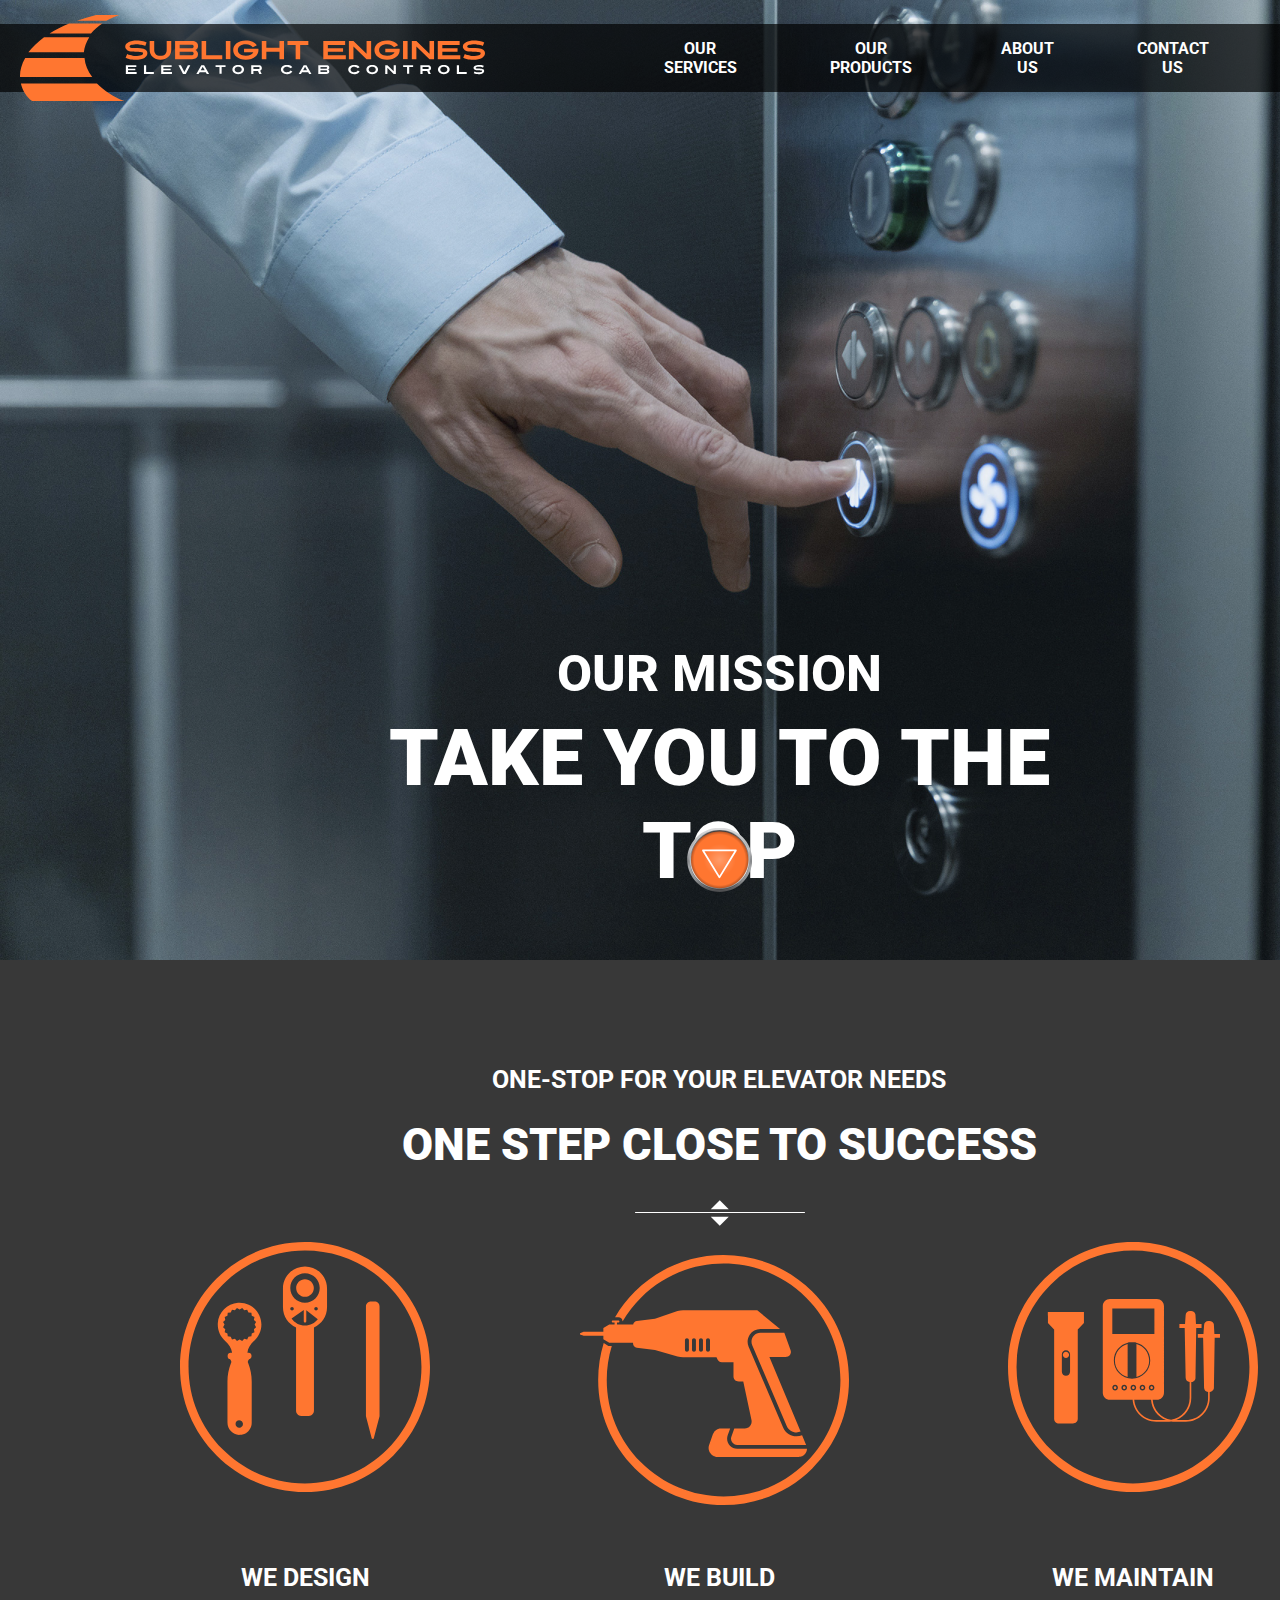
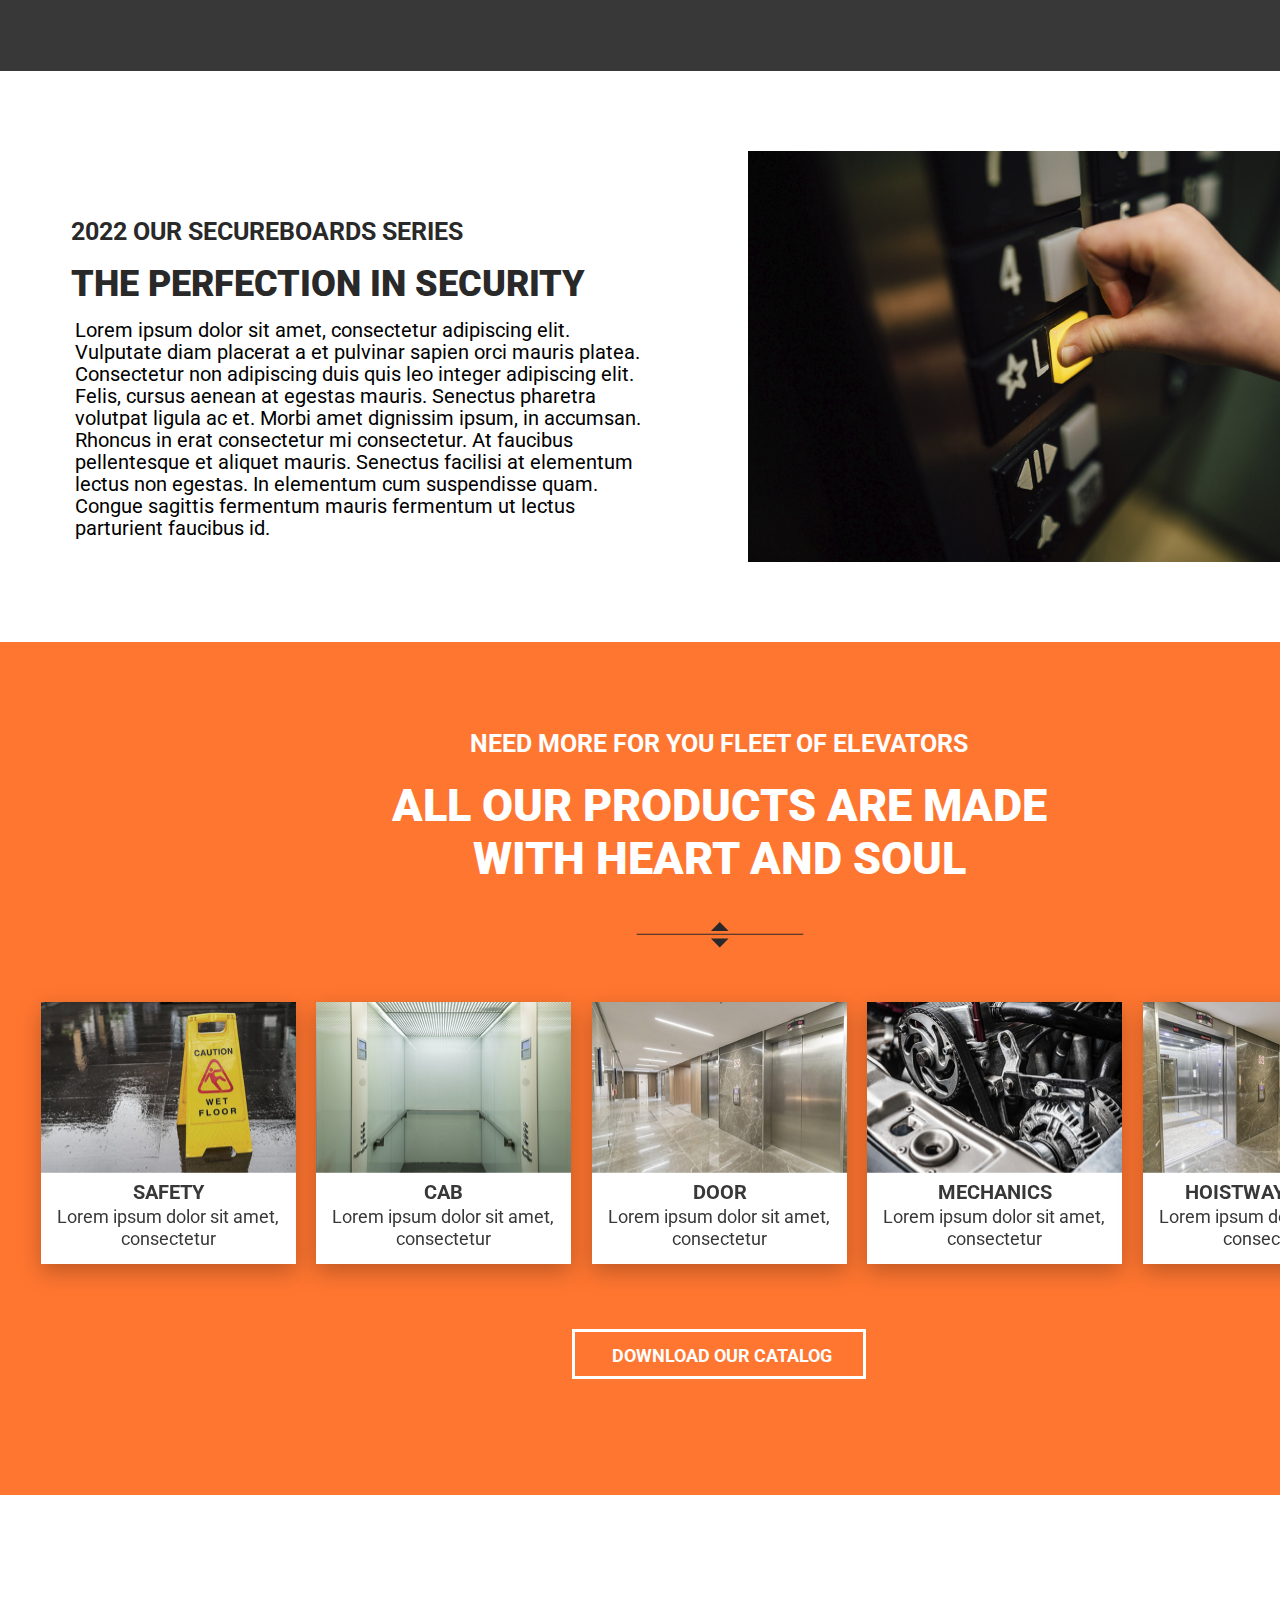
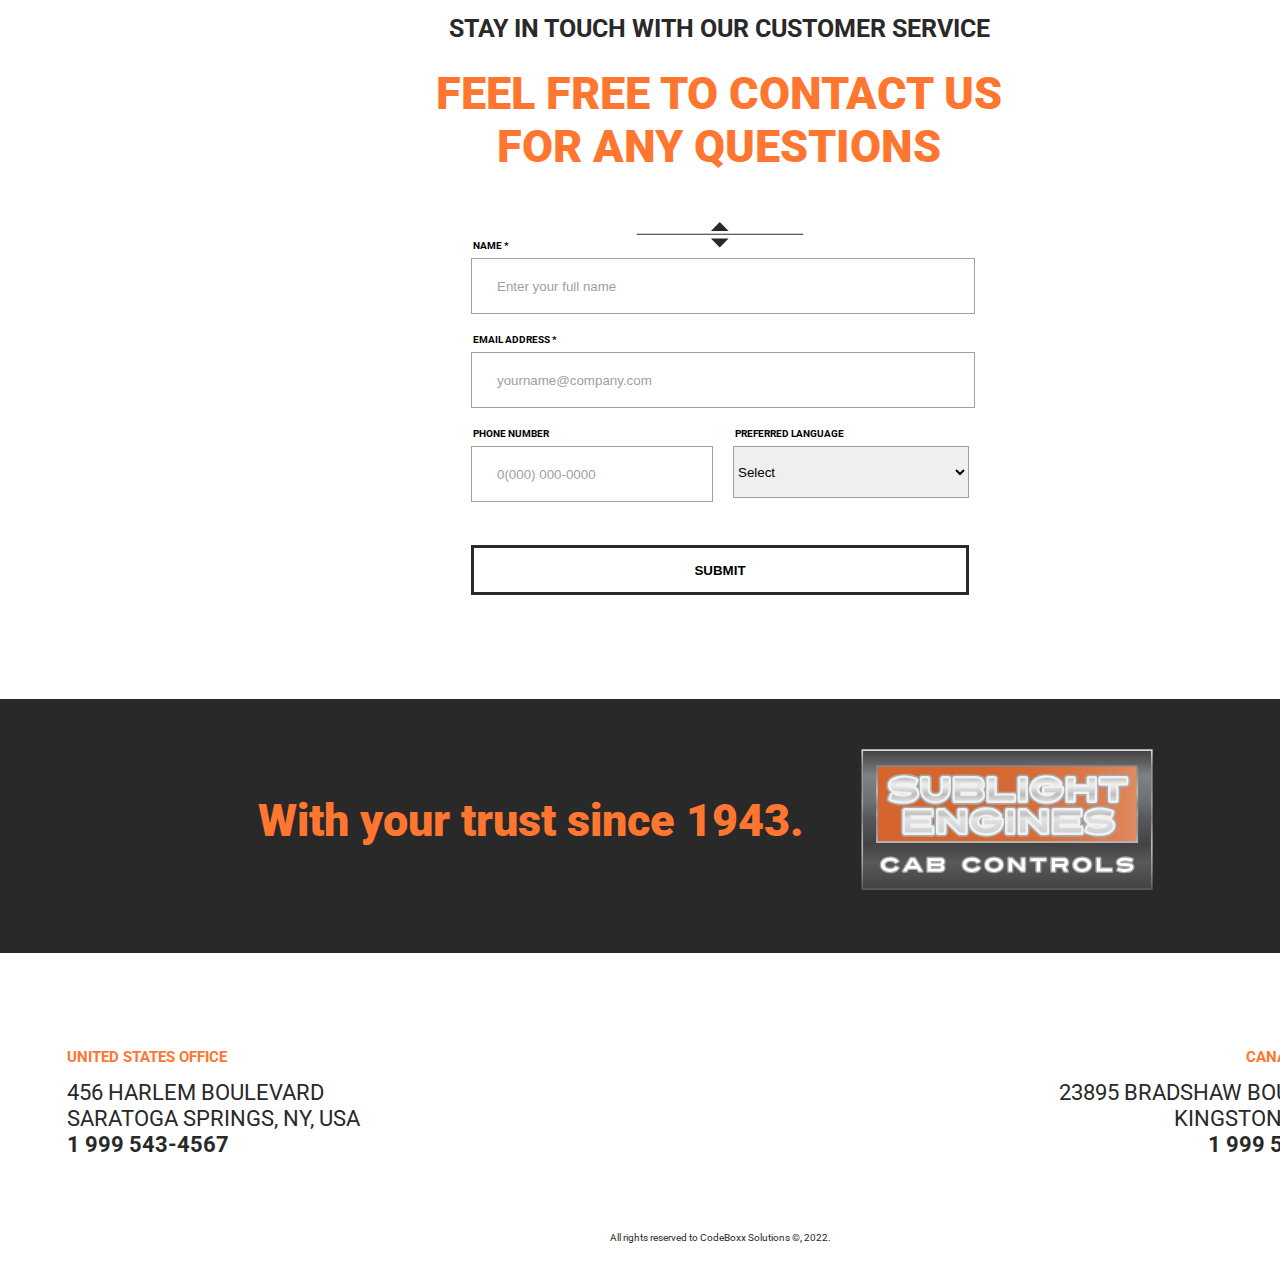
==== index.html @ 283f4cd6 "first final version" ====
<!DOCTYPE html>
<html lang="en">
    <head>
        <!-- SEO -->
        <meta charset="UTF-8">
        <meta http-equiv="X-UA-Compatible" content="IE=edge">
        <meta name="viewport" content="width=device-width, initial-scale=1.0">
        <title>Sublight Engines</title>
        <meta name="description" content="">

        <!--FONTS-->
        <link href="https://fonts.googleapis.com/css2?family=Roboto&display=swap" rel="stylesheet">
        
        <!-- STYLESHEETS -->
        <link rel="stylesheet" href="css/main.css">    
    </head>
    <body>    
        <!-- MAIN CONTENT -->

        <!-- Background img -->
        <div class="topimg">
            <div class="toTheTop">
                <p class="p1">Our Mission</p>
                <p class="p2">Take you to the top</p>
                <img class= "elevator_button" src="img/elevator_button.svg"/>
            </div>
        </div>
        <!-- Background img -->

        <!-- Navbar -->
        <nav class="rectangle">
            <div class="box1">
                <img src="img/logo_sublight.svg"/>
            </div>
            <div class="box2">
                <ul class="navbar">
                    <li>Our Services</li>
                    <li>Our Products</li>
                    <li>About Us</li>
                    <li>Contact Us</li>
                </ul>
            </div>
        </nav>
        <!-- Navbar -->

        <!-- Grey block -->
        <div class="rectangle2">
            <p class="p3">One-stop for your elevator needs</p>
            <p class="p4">One step close to success</p>
            <img class= "separator" src="img/separator.svg"/>
            <div class="contenair">
                <img class= "design" src="img/design.svg"/>
                <img class= "build" src="img/build.svg"/>
                <img class= "maintenance" src="img/maintenance.svg"/>
                <p class="p5">We design</p>
                <p class="p6">We build</p>
                <p class="p7">We maintain</p>
            </div>
        </div>
        <!-- Grey block -->

        <!-- White block -->
        <h1 class="tinyTitle">2022 our secureboards series</h1>
        <h2 class="bigTitle">The perfection in security</h2>
        <p class="p8">Lorem ipsum dolor sit amet, consectetur adipiscing elit. Vulputate diam placerat a et pulvinar sapien orci mauris platea. Consectetur non adipiscing duis quis leo integer adipiscing elit. Felis, cursus aenean at egestas mauris. Senectus pharetra volutpat ligula ac et. Morbi amet dignissim ipsum, in accumsan. Rhoncus in erat consectetur mi consectetur. At faucibus pellentesque et aliquet mauris. Senectus facilisi at elementum lectus non egestas. In elementum cum suspendisse quam. Congue sagittis fermentum mauris fermentum ut lectus parturient faucibus id.</p>
        <div class="img2"></div>
        <!-- White block -->

        <!-- Orange block -->
        <div class="rectangle3">
            <h1 class="p9">Need more for you fleet of elevators</h1>
            <h2 class="p10">All our products are made with heart and soul</h2>
            <img class= "separator2" src="img/separator2.svg"/>
            <div class="products">
                <div class="product-box" style="left: 41px;">
                    <div class="product-img" style="background: url(../img/bkg_2-2.png);"></div>
                    <h3 class="p11">Safety</h3>
                    <p class="p12">Lorem ipsum dolor sit amet, consectetur</p>
                </div>
                <div class="product-box" style="left: 316px;">
                    <div class="product-img"style="background: url(../img/bkg_2-2-2.png);"></div>
                    <h3 class="p11">Cab</h3>
                    <p class="p12">Lorem ipsum dolor sit amet, consectetur</p>
                </div>
                <div class="product-box" style="left: 592px;">
                    <div class="product-img"style="background: url(../img/bkg_2-2-3.png);"></div>
                    <h3 class="p11">Door</h3>
                    <p class="p12">Lorem ipsum dolor sit amet, consectetur</p>
                </div>
                <div class="product-box" style="left: 867px;">
                    <div class="product-img"style="background: url(../img/bkg_2-2-4.png);"></div>
                    <h3 class="p11">Mechanics</h3>
                    <p class="p12">Lorem ipsum dolor sit amet, consectetur</p>
                </div>
                <div class="product-box" style="left: 1143px;">
                    <div class="product-img"style="background: url(../img/bkg_2-2-5.png);"></div>
                    <h3 class="p11">Hoistway/Hatch</h3>
                    <p class="p12">Lorem ipsum dolor sit amet, consectetur</p>
                </div>
            </div>
            <div class="download_button">
                <p class="p13">Download our catalog</p>
            </div>
        </div>
        <!-- Orange block -->

        <!-- Form -->
        <p class="p14">Stay in touch with our customer service</p>
        <p class="p15">Feel free to contact us for any questions</p>
        <img class= "separator2" src="img/separator2.svg" style="position: absolute; width: 170px;height: 25.5px; left: 635px; top: 3422px;"/>
        <form action="#">
            <label id="namelabel">Name *</label>
            <input id="name" for="namelabel" placeholder="Enter your full name" type="text" required>
            <label id="emaillabel">Email address *</label>
            <input id="email" for="emaillabel" placeholder="yourname@company.com" type="text" required>
            <label id="phonelabel">Phone number</label>
            <input id="phone" for="phonelabel" placeholder="0(000) 000-0000" type="text">
            <label id="languagelabel">Preferred language</label>
            <select id="language" for="languagelabel" type="text">
                <option value="0" style="padding-left: 23px; color: #383838;">Select</option>
                <option value="1">English</option>
                <option value="2">French</option>
                <option value="3">Spanish</option>
            </select>

            <input id="button" type="button" value="Submit">
        </form>
        <!-- Form -->

        <!-- Black strip -->
        <div class="rectangle4">
            <p class="p16">With your trust since 1943.</p>
            <img class= "signature" src="img/signature.svg"/>
        </div>
        <!-- Black strip -->

        <!-- FOOTER -->
        <p class="p17">United States office</p>
        <p class="p18">456 harlem boulevard saratoga springs, ny, usa <span>1 999 543-4567</span></p>
        <p class="p19">Canada’s office</p>
        <p class="p20">23895 bradshaw boulevard kingston, ont, ca <br><span>1 999 543-4567</span></p>
        <p class="p21">All rights reserved to CodeBoxx Solutions ©, 2022.</p>
        <!-- FOOTER -->
    </body>
</html>
---- css/main.css ----
body {
width: 100%;
height: 4460px;
top:0;
right:0;
left: 0;
font-family: 'Roboto';
font-style: normal;
overflow-x: hidden;
}

/* BACKGROUND IMG */
.topimg {
position: absolute;
width: 100%;
height: 960px;
left: 0px;
top: 0px;
background: url(../img/bkg_1-1.png);
z-index: 1;
}
.toTheTop {
z-index: 2;
text-align: center;
text-transform: uppercase;
color: #FFFFFF;
}
.p1 {
position: absolute;
width: 325px;
height: 60px;
left: 557px;
top: 593px;
font-weight: 800;
font-size: 51px;
line-height: 60px;
}
.p2 {
position: absolute;
width: 829px;
height: 93px;
left: 305px;
top: 633px;
font-weight: 900;
font-size: 79px;
line-height: 93px;
}
.elevator_button {
position: absolute;
width: 65px;
height: 64px;
left: 687px;
top: 828px;
}
/* BACKGROUND IMG */
/* ======================================================================= */
/* NAVIGATION BAR */
.rectangle {
position: absolute;
width: 100%;
height: 68px;
left: 0px;
top: 24px;
background: rgba(0, 0, 0, 0.69);
z-index: 2;
display: flex;
align-items: center;
justify-content: flex-end;
}
.box1 {
    width: 45%;
    display: flex;
    margin-left: 20px;
}
.box2 {
    width: 55%;
}
.navbar {
font-weight: 700;
font-size: 16px;
line-height: 19px;
text-align: center;
text-transform: uppercase;
color: #FFFFFF;
list-style-type: none;
display:flex;
margin-left: 20px;
}

.navbar li {
    padding-right: 60px;
}
/* NAVIGATION BAR */
/* ======================================================================= */
/* GREY BLOCK */
.rectangle2 {
position: absolute;
width: 1440px;
height: 711px;
left: 0px;
top: 960px;
background: #383838;
}
.p3 {
position: absolute;
width: 458px;
height: 29px;
left: 490px;
top: 80px;
font-weight: 700;
font-size: 25px;
line-height: 29px;
text-align: center;
text-transform: uppercase;
color: #ffffff;
}
.p4 {
position: absolute;
width: 667px;
height: 53px;
left: 386px;
top: 113px;
font-weight: 900;
font-size: 45px;
line-height: 53px;
text-align: center;
text-transform: uppercase;
color: #FFFFFF;
}
.separator {
position: absolute;
left: 635px;
top: 240px;
}
.design {
position: absolute;
width: 250px;
height: 250px;
left: 180px;
top: 282px;
}
.build {
position: absolute;
width: 269px;
height: 250px;
left: 580px;
top: 295px;
}
.maintenance {
position: absolute;
width: 250px;
height: 250px;
left: 1008px;
top: 282px;
}
.p5 {
position: absolute;
width: 130px;
height: 29px;
left: 240px;
top: 578px;
font-weight: 700;
font-size: 25px;
line-height: 29px;
text-align: center;
text-transform: uppercase;
color: #FFFFFF;
}
.p6 {
position: absolute;
width: 112px;
height: 29px;
left: 663px;
top: 578px;
font-weight: 700;
font-size: 25px;
line-height: 29px;
text-align: center;
text-transform: uppercase;
color: #FFFFFF;    
}
.p7 {
position: absolute;
width: 162px;
height: 29px;
left: 1052px;
top: 578px;
font-weight: 700;
font-size: 25px;
line-height: 29px;
text-align: center;
text-transform: uppercase;
color: #FFFFFF;
}
/* GREY BLOCK */
/* ======================================================================= */
/* WHITE BLOCK */
.tinyTitle {
position: absolute;
width: 392px;
height: 29px;
left: 71px;
top: 1800px;
font-weight: 700;
font-size: 25px;
line-height: 29px;
text-transform: uppercase;
color: #292929;
}
.bigTitle {
letter-spacing: 0em;
text-align: left;
position: absolute;
width: 515px;
height: 42px;
left: 71px;
top: 1833px;
font-weight: 900;
font-size: 36px;
line-height: 42px;
text-transform: uppercase;
color: #292929;
}
.p8 {
position: absolute;
width: 586px;
height: 217px;
left: 75px;
top: 1899px;
font-weight: 400;
font-size: 20px;
line-height: 22px;
color: #000000;
}
.img2 {
position: absolute;
width: 615px;
height: 411px;
left: 748px;
top: 1751px;
background: url(../img/bkg_2-1.png);
}
/* WHITE BLOCK */
/* ======================================================================= */
/* ORANGE BLOCK */
.rectangle3 {
position: absolute;
width: 1440px;
height: 853px;
left: 0px;
top: 2242px;
background: #FF7630;
}
.p9 {
position: absolute;
width: 518px;
height: 29px;
left: 460px;
top: 70px;
font-weight: 700;
font-size: 25px;
line-height: 29px;
text-align: center;
text-transform: uppercase;
color: #FFFFFF;
}
.p10 {
position: absolute;
width: 659px;
height: 106px;
left: 390px;
top: 100px;
font-weight: 900;
font-size: 45px;
line-height: 53px;
text-align: center;
text-transform: uppercase;
color: #ffffff;
}
.separator2 {
position: absolute;
width: 170px;
height: 25.5px;
left: 635px;
top: 280px;
}
.product-box {
position: absolute;
width: 255px;
height: 262px;
top: 360px;
filter: drop-shadow(0px 8px 11px rgba(0, 0, 0, 0.25));
background: #ffffff;
}
.product-img {
position: absolute;
left: 0%;
right: 0%;
top: 0%;
bottom: 34.88%;
}
.p11 {
position: absolute;
left: 6.27%;
right: 6.27%;
top: 60.61%;
bottom: 21.37%;
font-weight: 700;
font-size: 20px;
line-height: 23px;
text-align: center;
text-transform: uppercase;
color: #383838;
}
.p12 {
position: absolute;
left: 6.03%;
right: 6.35%;
top: 70.94%;
bottom: 7.33%;
font-weight: 400;
font-size: 18px;
line-height: 22px;
text-align: center;
color: #383838;
}
.download_button {
box-sizing: border-box;
position: absolute;
left: 572px;
top: 687px;
border: 3px solid #FFFFFF;
height: 50px;
width: 294px;
border-radius: 0px;
}
.p13 {
height: 22px;
width: 222px;
left: 36px;
top: -5px;
border-radius: nullpx;
position: absolute;
font-weight: 700;
font-size: 18px;
line-height: 22px;
text-align: center;
text-transform: uppercase;
color: #FFFFFF;
}
/* ORANGE BLOCK */
/* ======================================================================= */
/* FORM */
.p14 {
position: absolute;
width: 549px;
height: 29px;
left: 445px;
top: 3189px;
font-weight: 700;
font-size: 25px;
line-height: 29px;
text-align: center;
text-transform: uppercase;
color: #292929;
}
.p15 {
position: absolute;
width: 568px;
height: 106px;
left: 435px;
top: 3222px;
font-weight: 900;
font-size: 45px;
line-height: 53px;
text-align: center;
text-transform: uppercase;
color: #FF7630;
}
input[type=text]::placeholder {
    padding-left: 23px;
    color: #A0A0A0;
 }
#namelabel {
position: absolute;
width: 46px;
left: 473px;
top: 3440px;
font-size: 10px;
font-weight: 700;
line-height: 12px;
letter-spacing: 0em;
text-align: left;
text-transform: uppercase;
}
#name {
position: absolute;
width: 498px;
height: 52px;
left: 471px;
top: 3458px;
border: 1px solid #A0A0A0;
}
#emaillabel {
position: absolute;
width: 114px;
left: 473px;
top: 3534px;
font-size: 10px;
font-weight: 700;
line-height: 12px;
letter-spacing: 0em;
text-align: left;
text-transform: uppercase;
}
#email {
position: absolute;
width: 498px;
height: 52px;
left: 471px;
top: 3552px;
border: 1px solid #A0A0A0;
}
#phonelabel {
position: absolute;
width: 150px;
left: 473px;
top: 3628px;
font-size: 10px;
font-weight: 700;
line-height: 12px;
letter-spacing: 0em;
text-align: left;
text-transform: uppercase;
}
#phone {
position: absolute;
width: 236px;
height: 52px;
left: 471px;
top: 3646px;
border: 1px solid #A0A0A0;
}
#languagelabel {
position: absolute;
width: 150px;
left: 735px;
top: 3628px;
font-size: 10px;
font-weight: 700;
line-height: 12px;
letter-spacing: 0em;
text-align: left;
text-transform: uppercase;
}
#language {
position: absolute;
width: 236px;
height: 52px;
left: 733px;
top: 3646px;
border: 1px solid #A0A0A0;
}
#button {
position: absolute;
width: 498px;
height: 50px;
left: 471px;
top: 3745px;
background: #ffffff;
text-transform: uppercase;
border: 3px solid #292929;
font-weight: bold;
}
/* FORM */
/* ======================================================================= */
/* BLACK STRIP */
.rectangle4 {
position: absolute;
width: 1440px;
height: 254px;
left: 0px;
top: 3899px;
background: #292929;
}
.p16 {
border-radius: 0px;
position: absolute;
width: 652px;
height: 53px;
left: 258px;
top: 50px;
font-weight: 900;
font-size: 45px;
line-height: 53px;
color: #FF7630;
}
.signature {
position: absolute;
width: 298px;
height: 141px;
left: 858px;
top: 50px;
}
/* BLACK STRIP */
/* ======================================================================= */
/* FOOTER */
.p17 {
position: absolute;
width: 163px;
height: 18px;
left: 67px;
top: 4233px;
font-weight: 700;
font-size: 15px;
line-height: 18px;
text-transform: uppercase;
color: #FF7630;
}
.p18 {
position: absolute;
width: 295px;
height: 78px;
left: 67px;
top: 4258px;
font-weight: 400;
font-size: 22px;
line-height: 26px;
text-transform: uppercase;
color: #292929;
}
.p19 {    
position: absolute;
width: 126px;
height: 18px;
left: 1244px;
top: 4233px;
font-weight: 700;
font-size: 15px;
line-height: 18px;
text-align: right;
text-transform: uppercase;
color: #FF7630;
}
.p20 {
position: absolute;
width: 314px;
height: 78px;
left: 1056px;
top: 4258px;
font-weight: 400;
font-size: 22px;
line-height: 26px;
text-align: right;
text-transform: uppercase;
color: #292929;
}
.p21 {
position: absolute;
width: 223px;
height: 12px;
left: 609px;
top: 4422px;
font-weight: 400;
font-size: 10px;
line-height: 12px;
text-align: center;
color: #292929;
}
span {
    font-weight: bold;
}
/* FOOTER */
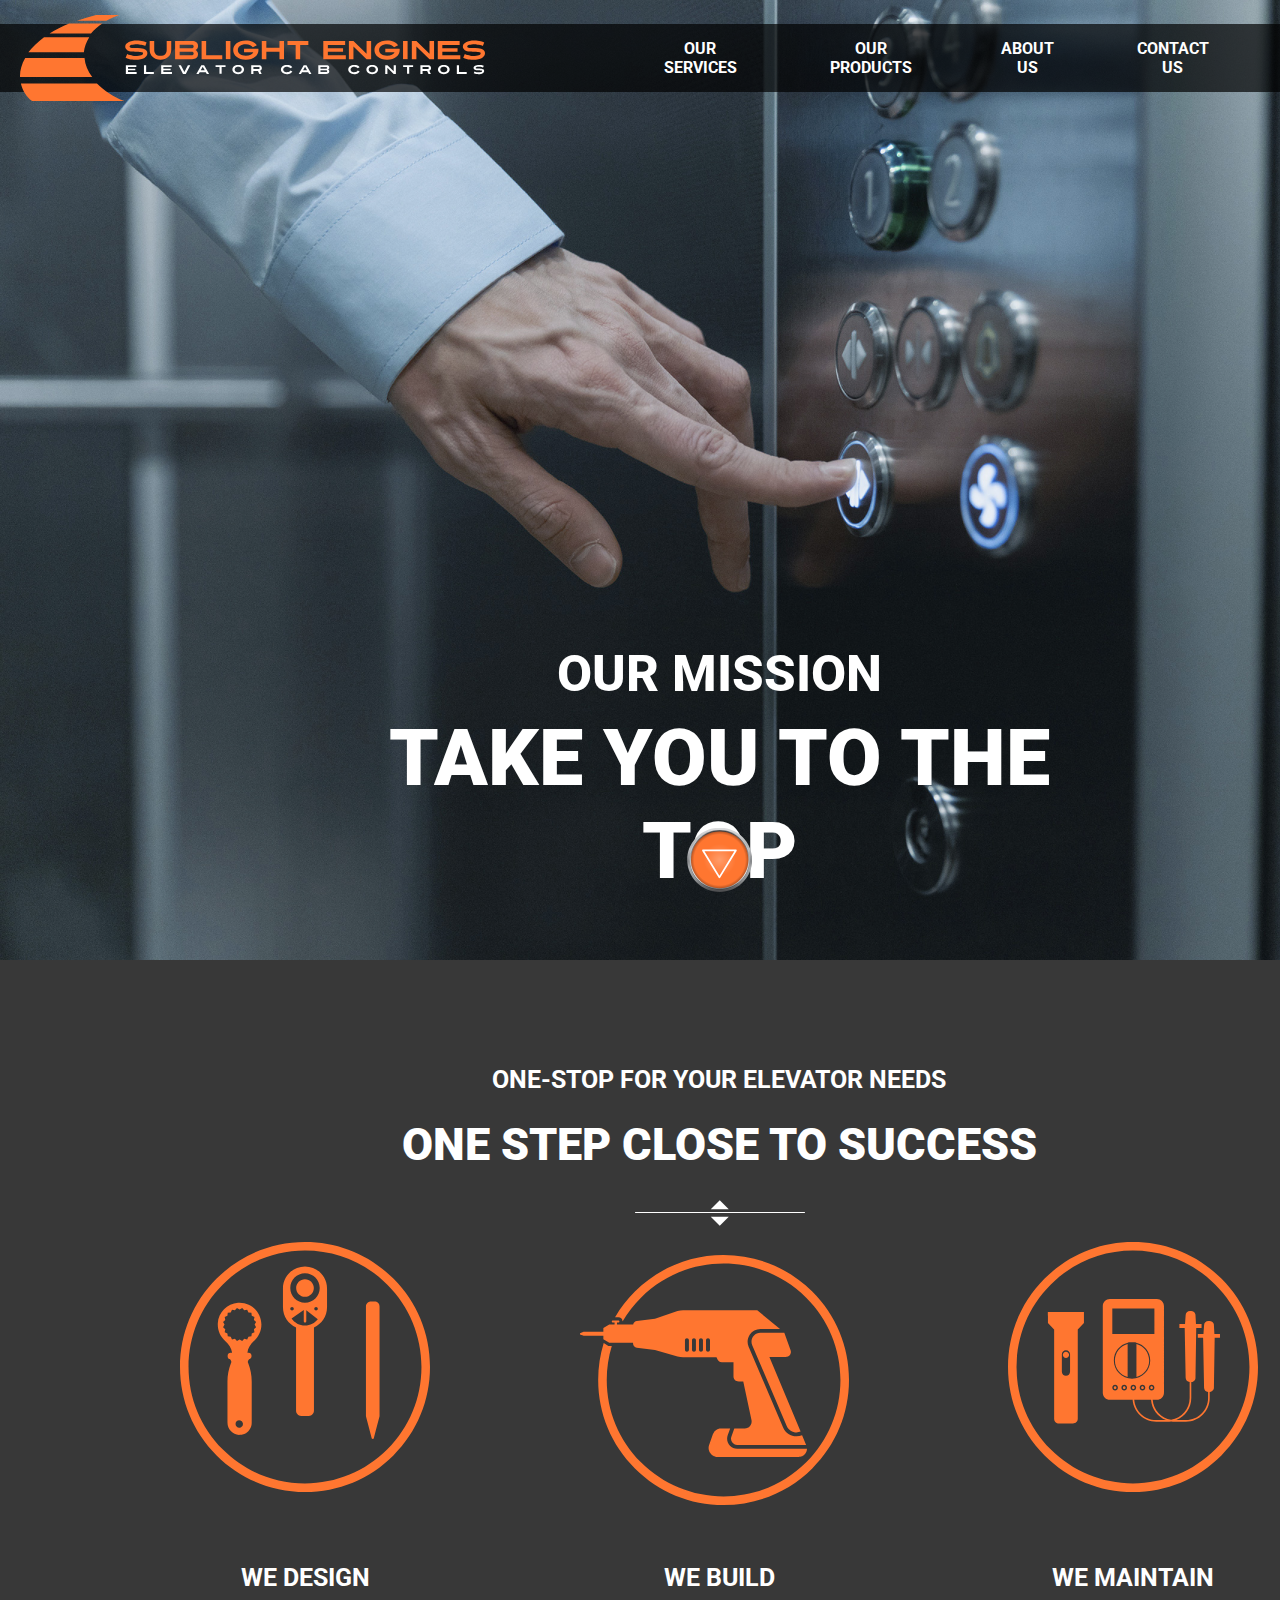
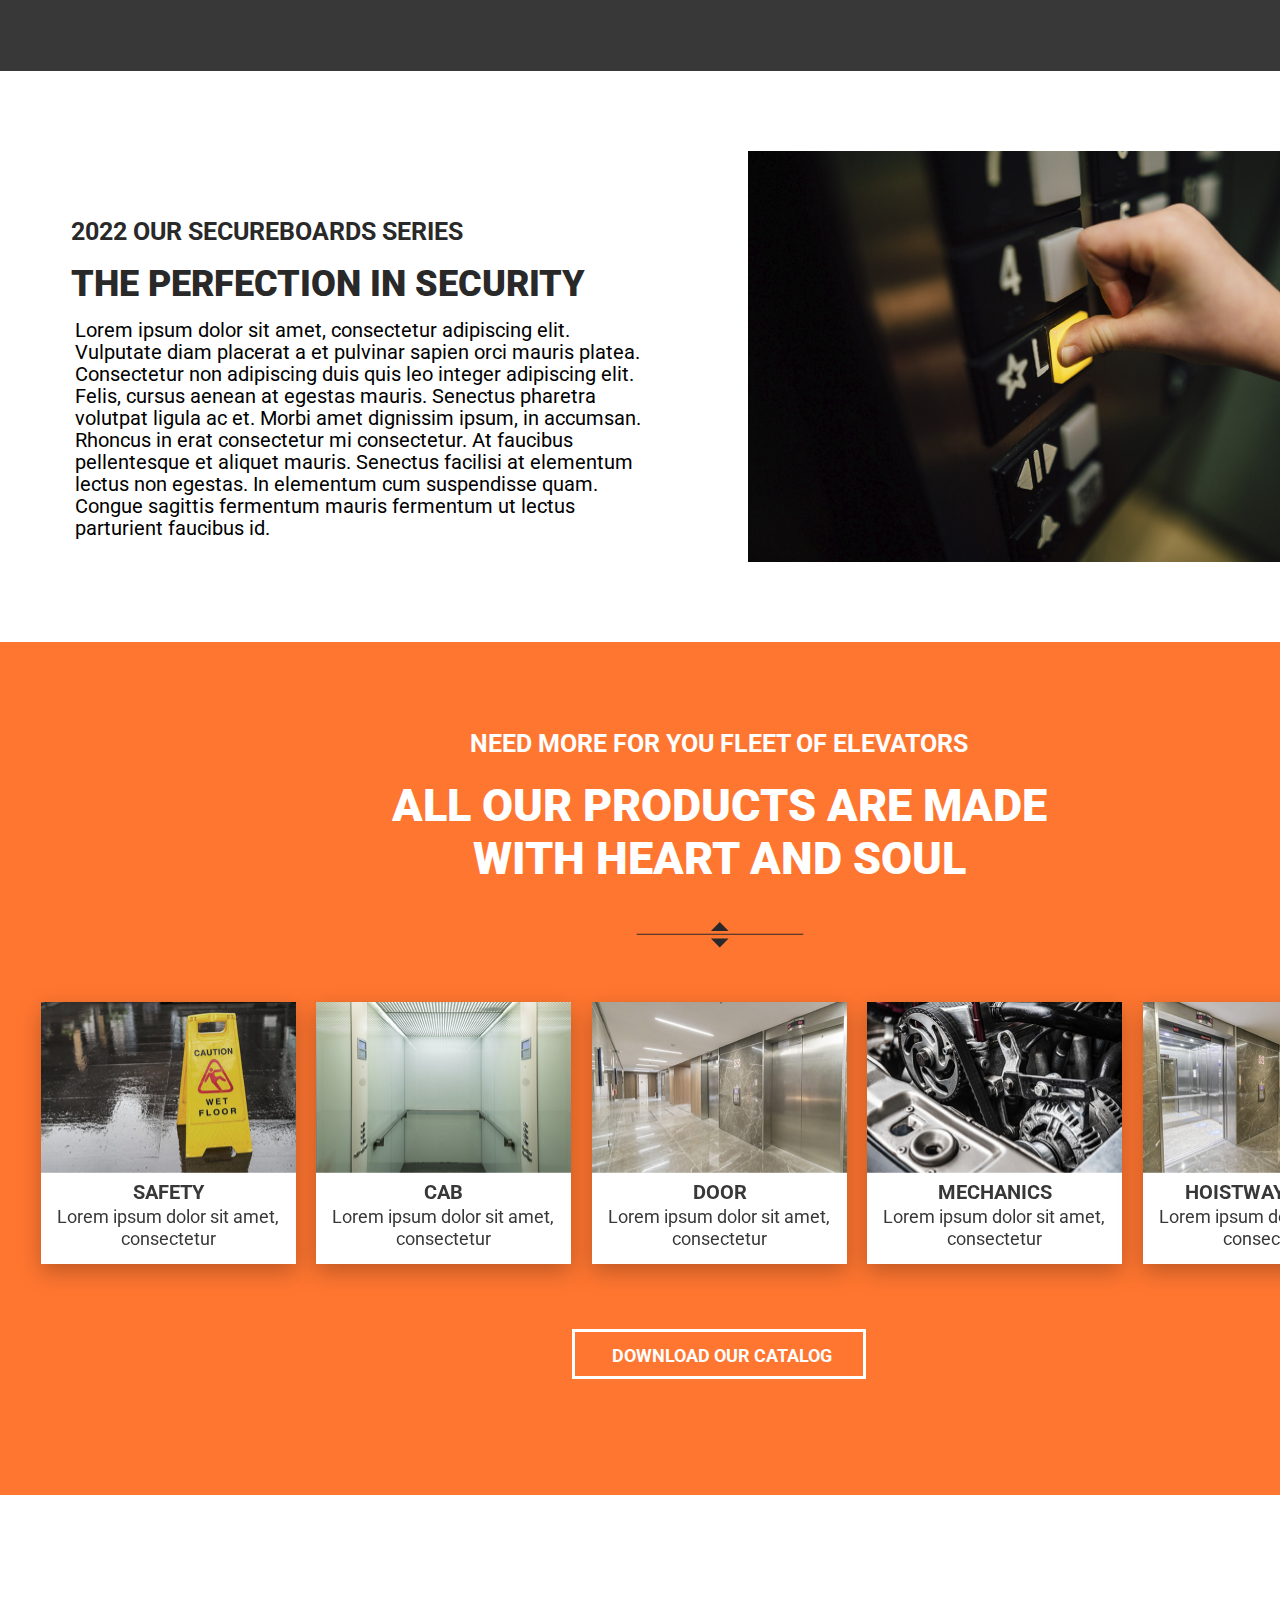
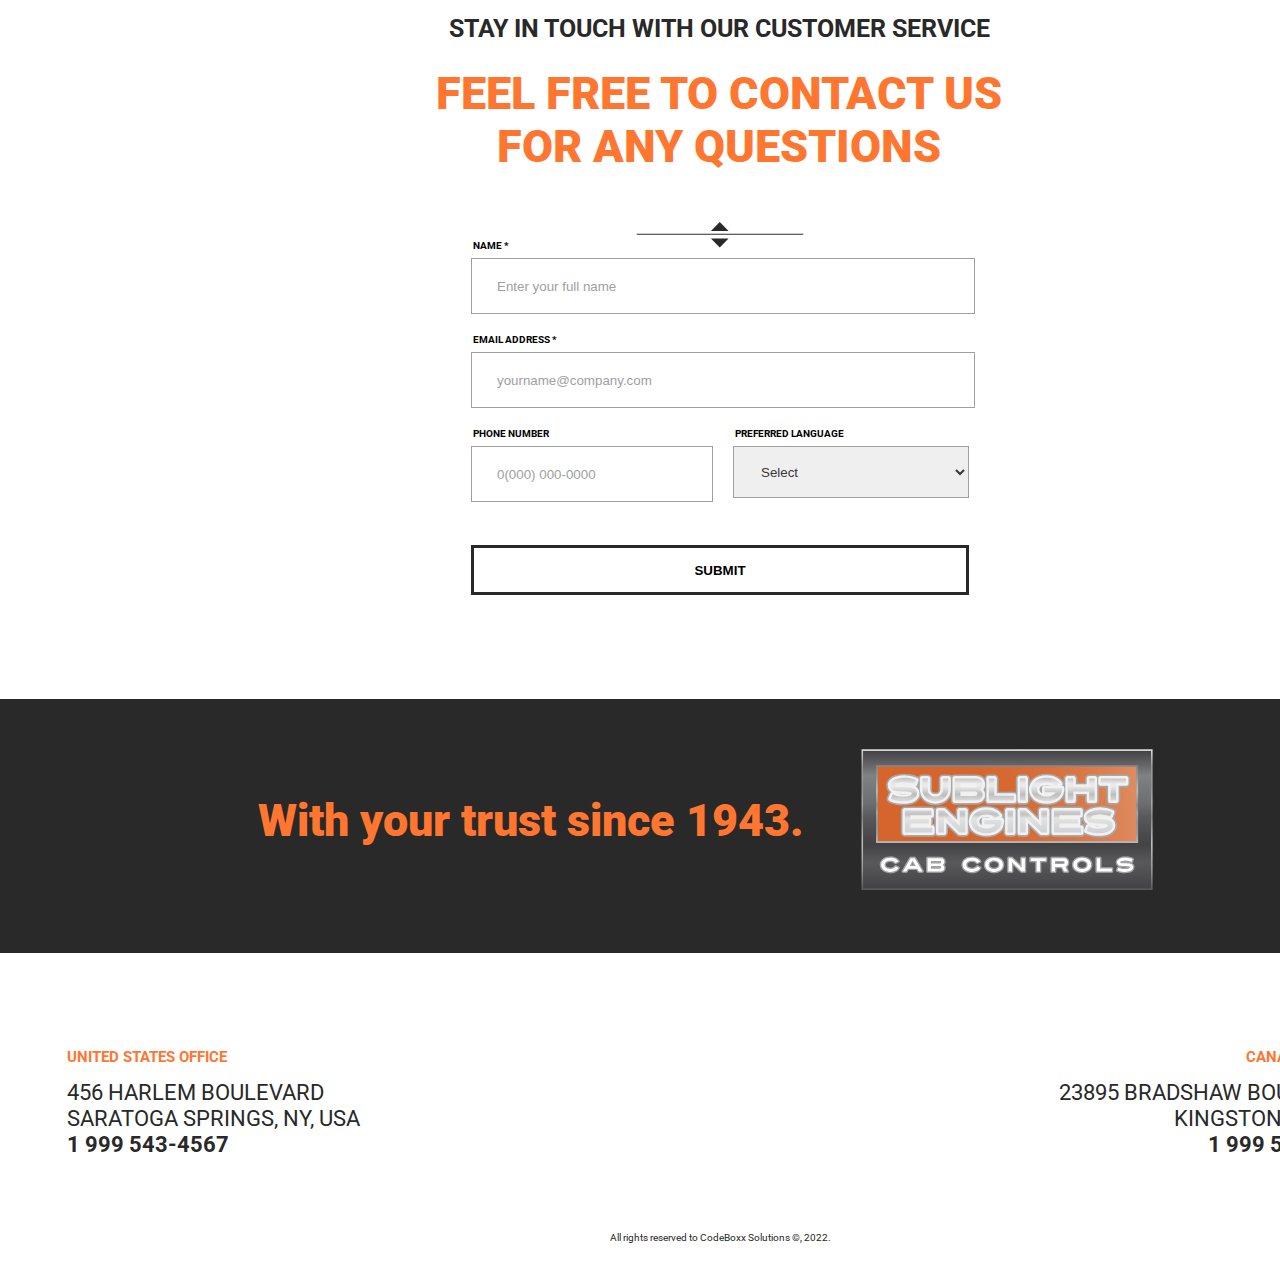
==== commit a6514f5a: "detail on the select tag" ====
--- a/index.html
+++ b/index.html
@@ -116,8 +116,8 @@
             <label id="phonelabel">Phone number</label>
             <input id="phone" for="phonelabel" placeholder="0(000) 000-0000" type="text">
             <label id="languagelabel">Preferred language</label>
-            <select id="language" for="languagelabel" type="text">
-                <option value="0" style="padding-left: 23px; color: #383838;">Select</option>
+            <select id="language" id="language" for="languagelabel" type="text">
+                <option value="0">Select</option>
                 <option value="1">English</option>
                 <option value="2">French</option>
                 <option value="3">Spanish</option>
--- a/css/main.css
+++ b/css/main.css
@@ -460,6 +460,8 @@
 left: 733px;
 top: 3646px;
 border: 1px solid #A0A0A0;
+padding-left: 23px; 
+color: #383838;
 }
 #button {
 position: absolute;
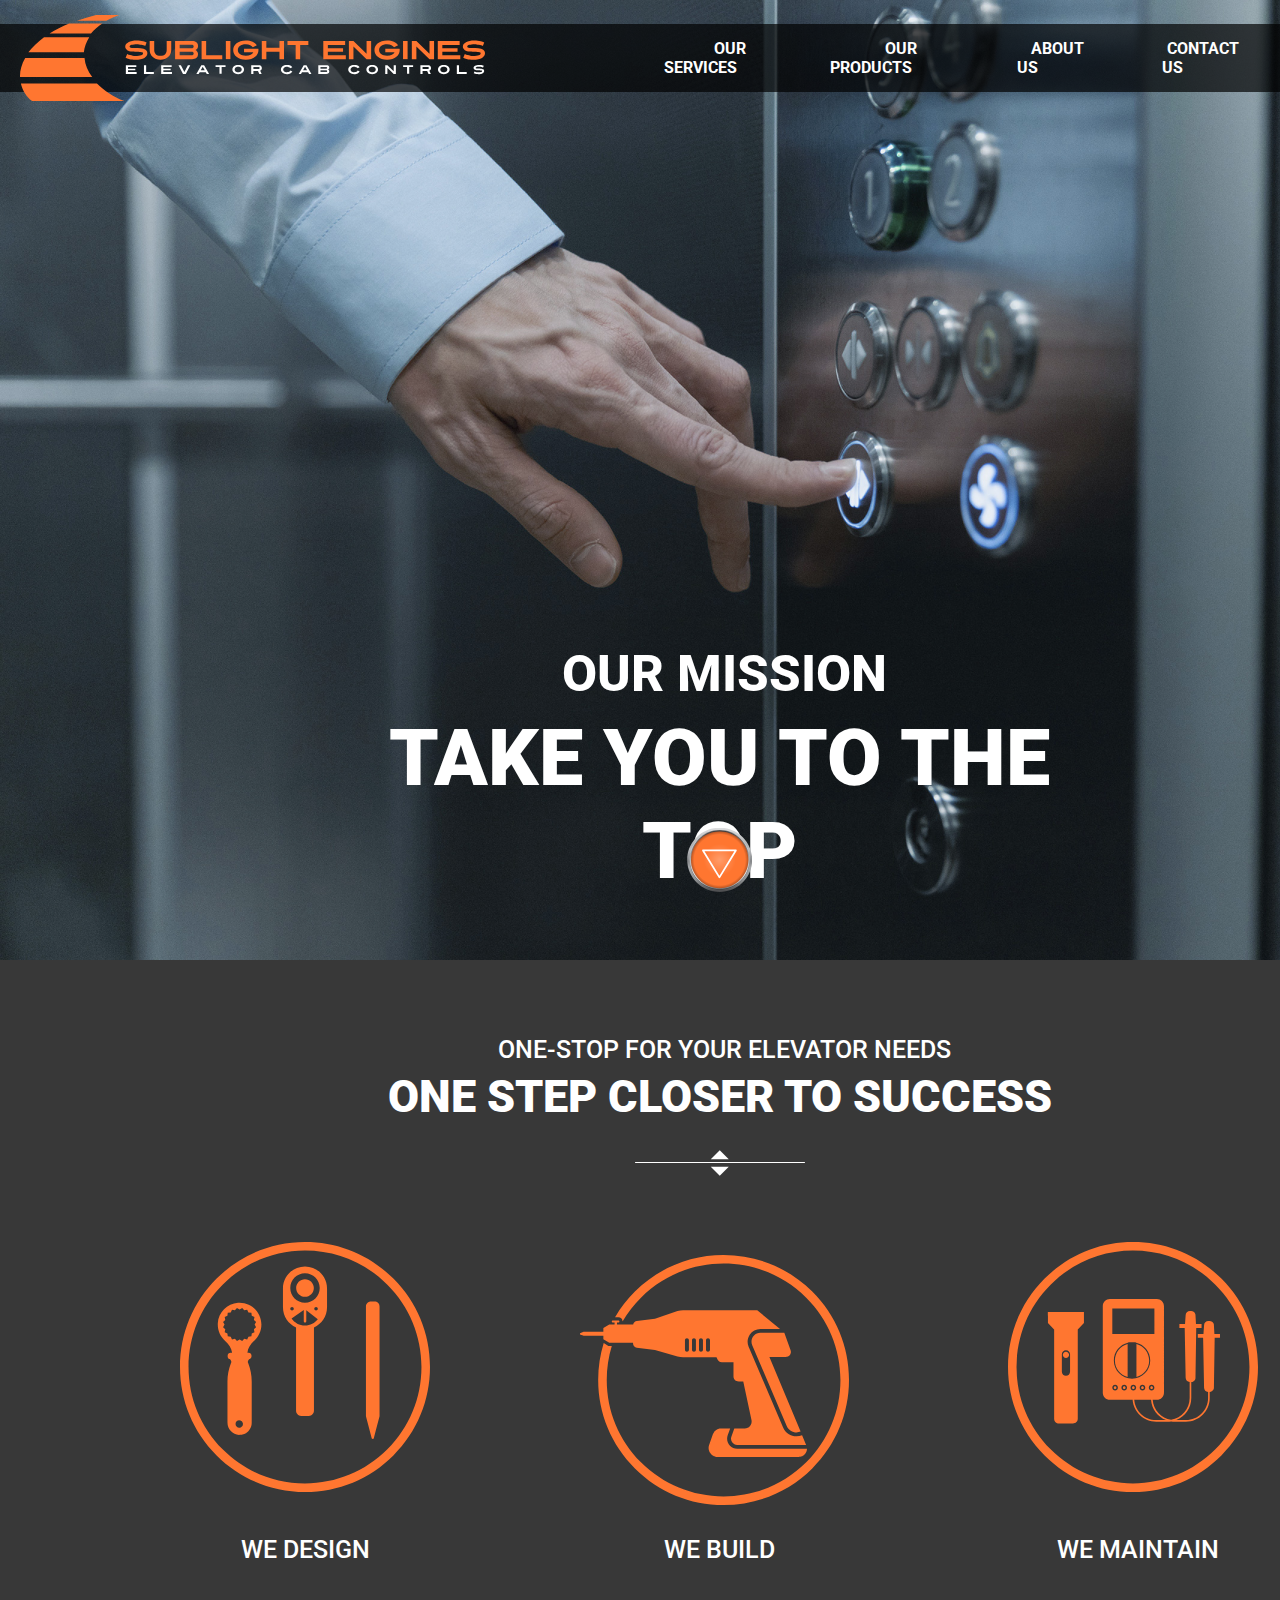
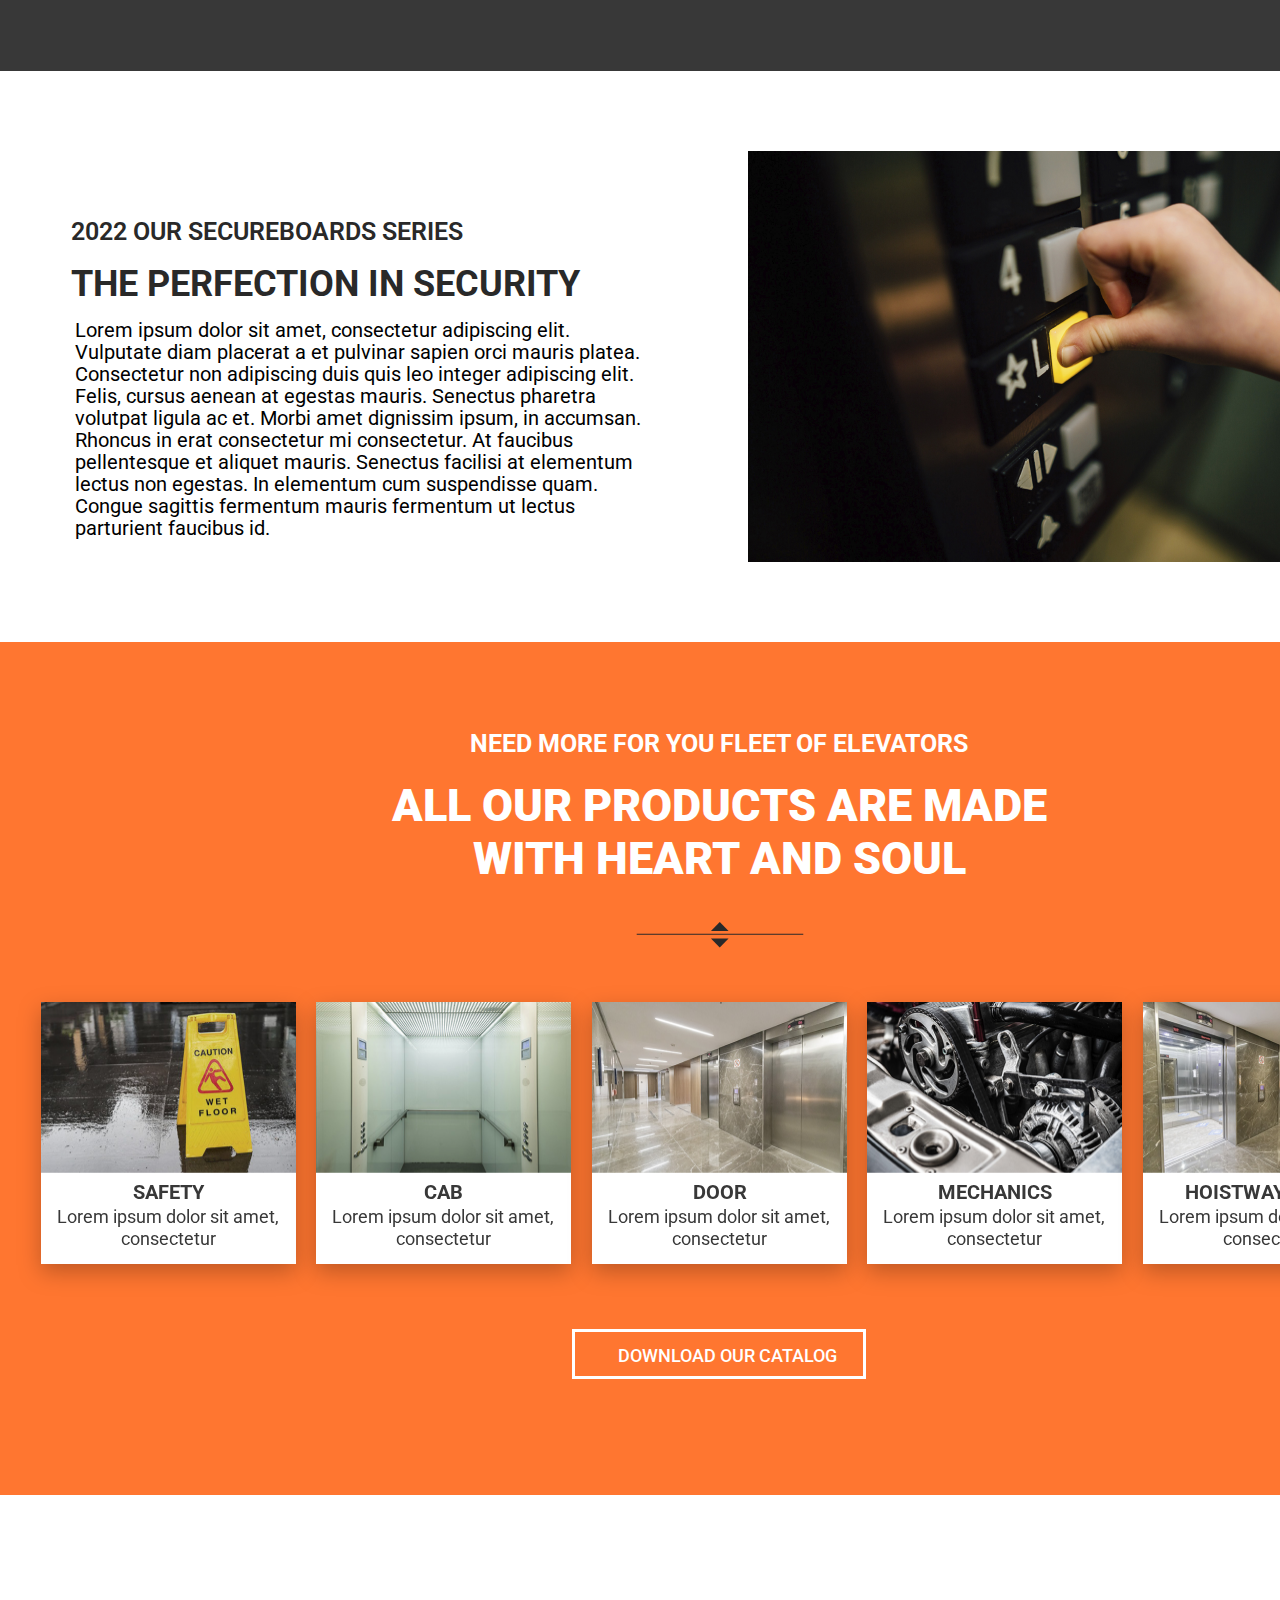
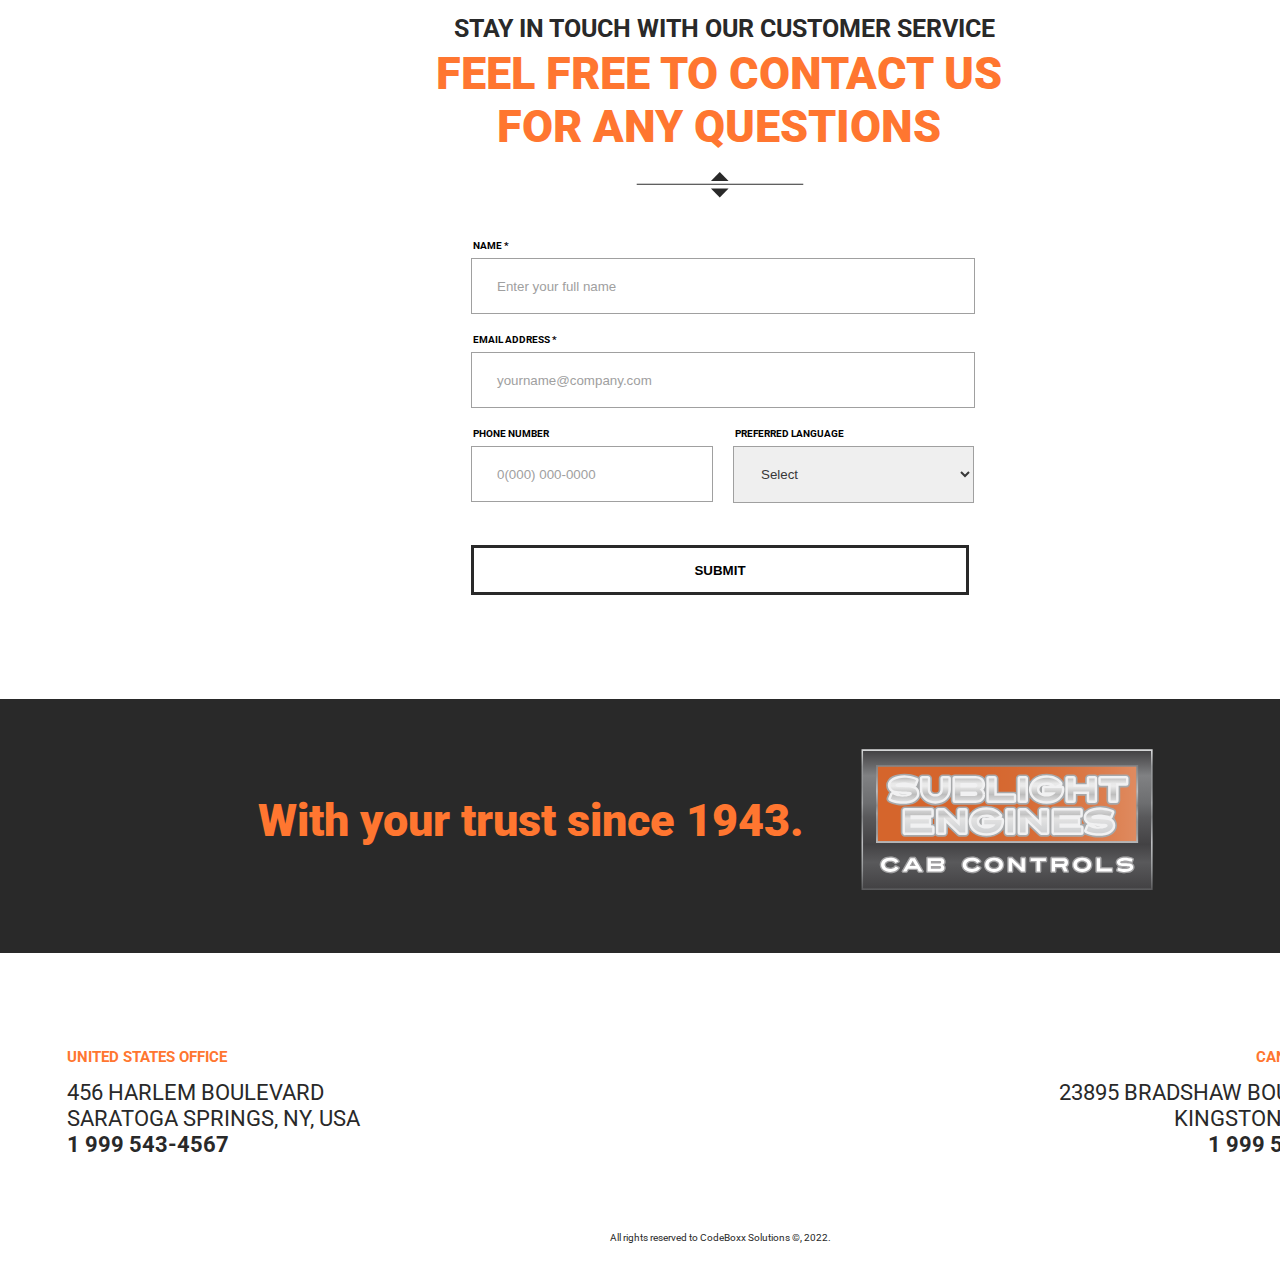
==== commit 2824f8e4: "final v1" ====
--- a/index.html
+++ b/index.html
@@ -7,9 +7,6 @@
         <meta name="viewport" content="width=device-width, initial-scale=1.0">
         <title>Sublight Engines</title>
         <meta name="description" content="">
-
-        <!--FONTS-->
-        <link href="https://fonts.googleapis.com/css2?family=Roboto&display=swap" rel="stylesheet">
         
         <!-- STYLESHEETS -->
         <link rel="stylesheet" href="css/main.css">    
@@ -34,19 +31,19 @@
             </div>
             <div class="box2">
                 <ul class="navbar">
-                    <li>Our Services</li>
-                    <li>Our Products</li>
-                    <li>About Us</li>
-                    <li>Contact Us</li>
+                    <li><a href="#services">Our Services</a></li>
+                    <li><a href="#products">Our Products</a></li>
+                    <li><a href="#aboutus">About Us</a></li>
+                    <li><a href="#contactus">Contact Us</a></li>
                 </ul>
             </div>
         </nav>
         <!-- Navbar -->
 
-        <!-- Grey block -->
-        <div class="rectangle2">
+        <!-- Services -->
+        <section class="services" id="services">
             <p class="p3">One-stop for your elevator needs</p>
-            <p class="p4">One step close to success</p>
+            <p class="p4">One step closer to success</p>
             <img class= "separator" src="img/separator.svg"/>
             <div class="contenair">
                 <img class= "design" src="img/design.svg"/>
@@ -56,18 +53,20 @@
                 <p class="p6">We build</p>
                 <p class="p7">We maintain</p>
             </div>
-        </div>
-        <!-- Grey block -->
+        </section>
+        <!-- Services -->
 
-        <!-- White block -->
-        <h1 class="tinyTitle">2022 our secureboards series</h1>
-        <h2 class="bigTitle">The perfection in security</h2>
-        <p class="p8">Lorem ipsum dolor sit amet, consectetur adipiscing elit. Vulputate diam placerat a et pulvinar sapien orci mauris platea. Consectetur non adipiscing duis quis leo integer adipiscing elit. Felis, cursus aenean at egestas mauris. Senectus pharetra volutpat ligula ac et. Morbi amet dignissim ipsum, in accumsan. Rhoncus in erat consectetur mi consectetur. At faucibus pellentesque et aliquet mauris. Senectus facilisi at elementum lectus non egestas. In elementum cum suspendisse quam. Congue sagittis fermentum mauris fermentum ut lectus parturient faucibus id.</p>
-        <div class="img2"></div>
-        <!-- White block -->
+        <!-- About Us -->
+        <section>
+            <h1 id="aboutus" class="tinyTitle">2022 our secureboards series</h1>
+            <h2 class="bigTitle">The perfection in security</h2>
+            <p class="p8">Lorem ipsum dolor sit amet, consectetur adipiscing elit. Vulputate diam placerat a et pulvinar sapien orci mauris platea. Consectetur non adipiscing duis quis leo integer adipiscing elit. Felis, cursus aenean at egestas mauris. Senectus pharetra volutpat ligula ac et. Morbi amet dignissim ipsum, in accumsan. Rhoncus in erat consectetur mi consectetur. At faucibus pellentesque et aliquet mauris. Senectus facilisi at elementum lectus non egestas. In elementum cum suspendisse quam. Congue sagittis fermentum mauris fermentum ut lectus parturient faucibus id.</p>
+            <div class="img2"></div>
+        </section>
+        <!-- About Us -->
 
-        <!-- Orange block -->
-        <div class="rectangle3">
+        <!-- Products -->
+        <section class="ourproducts" id="products">
             <h1 class="p9">Need more for you fleet of elevators</h1>
             <h2 class="p10">All our products are made with heart and soul</h2>
             <img class= "separator2" src="img/separator2.svg"/>
@@ -101,45 +100,47 @@
             <div class="download_button">
                 <p class="p13">Download our catalog</p>
             </div>
-        </div>
-        <!-- Orange block -->
+        </section>
+        <!-- Products -->
 
         <!-- Form -->
-        <p class="p14">Stay in touch with our customer service</p>
-        <p class="p15">Feel free to contact us for any questions</p>
-        <img class= "separator2" src="img/separator2.svg" style="position: absolute; width: 170px;height: 25.5px; left: 635px; top: 3422px;"/>
-        <form action="#">
-            <label id="namelabel">Name *</label>
-            <input id="name" for="namelabel" placeholder="Enter your full name" type="text" required>
-            <label id="emaillabel">Email address *</label>
-            <input id="email" for="emaillabel" placeholder="yourname@company.com" type="text" required>
-            <label id="phonelabel">Phone number</label>
-            <input id="phone" for="phonelabel" placeholder="0(000) 000-0000" type="text">
-            <label id="languagelabel">Preferred language</label>
-            <select id="language" id="language" for="languagelabel" type="text">
-                <option value="0">Select</option>
-                <option value="1">English</option>
-                <option value="2">French</option>
-                <option value="3">Spanish</option>
-            </select>
+        <section>
+            <p id="contactus" class="p14">Stay in touch with our customer service</p>
+            <p class="p15">Feel free to contact us for any questions</p>
+            <img class= "separator2" src="img/separator2.svg" style="position: absolute; width: 170px;height: 25.5px; left: 635px; top: 3372px;"/>
+            <form action="#">
+                <label id="namelabel">Name *</label>
+                <input id="name" for="namelabel" placeholder="Enter your full name" type="text" required>
+                <label id="emaillabel">Email address *</label>
+                <input id="email" for="emaillabel" placeholder="yourname@company.com" type="text" required>
+                <label id="phonelabel">Phone number</label>
+                <input id="phone" for="phonelabel" placeholder="0(000) 000-0000" type="text">
+                <label id="languagelabel">Preferred language</label>
+                <select id="language" id="language" for="languagelabel" type="text">
+                    <option value="0">Select</option>
+                    <option value="1">English</option>
+                    <option value="2">French</option>
+                    <option value="3">Spanish</option>
+                </select>
 
-            <input id="button" type="button" value="Submit">
-        </form>
+                <input id="button" type="button" value="Submit">
+            </form>
+        </section>
         <!-- Form -->
 
         <!-- Black strip -->
-        <div class="rectangle4">
+        <section class="creation">
             <p class="p16">With your trust since 1943.</p>
             <img class= "signature" src="img/signature.svg"/>
-        </div>
+        </section>
         <!-- Black strip -->
 
-        <!-- FOOTER -->
+        <!-- Footer -->
         <p class="p17">United States office</p>
         <p class="p18">456 harlem boulevard saratoga springs, ny, usa <span>1 999 543-4567</span></p>
         <p class="p19">Canada’s office</p>
         <p class="p20">23895 bradshaw boulevard kingston, ont, ca <br><span>1 999 543-4567</span></p>
         <p class="p21">All rights reserved to CodeBoxx Solutions ©, 2022.</p>
-        <!-- FOOTER -->
+        <!-- Footer -->
     </body>
 </html>--- a/css/main.css
+++ b/css/main.css
@@ -1,11 +1,12 @@
+@import url('https://fonts.googleapis.com/css2?family=Roboto:wght@400;900&display=swap');
+
 body {
 width: 100%;
 height: 4460px;
 top:0;
 right:0;
 left: 0;
-font-family: 'Roboto';
-font-style: normal;
+font-family: 'Roboto', sans-serif;
 overflow-x: hidden;
 }
 
@@ -27,7 +28,7 @@
 }
 .p1 {
 position: absolute;
-width: 325px;
+width: 335px;
 height: 60px;
 left: 557px;
 top: 593px;
@@ -87,13 +88,15 @@
 margin-left: 20px;
 }
 
-.navbar li {
+.navbar li a{
     padding-right: 60px;
+    text-decoration: none;
+    color: #FFFFFF;
 }
 /* NAVIGATION BAR */
 /* ======================================================================= */
-/* GREY BLOCK */
-.rectangle2 {
+/* SERVICES */
+.services {
 position: absolute;
 width: 1440px;
 height: 711px;
@@ -103,11 +106,11 @@
 }
 .p3 {
 position: absolute;
-width: 458px;
+width: 468px;
 height: 29px;
 left: 490px;
-top: 80px;
-font-weight: 700;
+top: 50px;
+font-weight: 500;
 font-size: 25px;
 line-height: 29px;
 text-align: center;
@@ -119,7 +122,7 @@
 width: 667px;
 height: 53px;
 left: 386px;
-top: 113px;
+top: 65px;
 font-weight: 900;
 font-size: 45px;
 line-height: 53px;
@@ -130,7 +133,7 @@
 .separator {
 position: absolute;
 left: 635px;
-top: 240px;
+top: 190px;
 }
 .design {
 position: absolute;
@@ -158,8 +161,8 @@
 width: 130px;
 height: 29px;
 left: 240px;
-top: 578px;
-font-weight: 700;
+top: 550px;
+font-weight: 500;
 font-size: 25px;
 line-height: 29px;
 text-align: center;
@@ -171,8 +174,8 @@
 width: 112px;
 height: 29px;
 left: 663px;
-top: 578px;
-font-weight: 700;
+top: 550px;
+font-weight: 500;
 font-size: 25px;
 line-height: 29px;
 text-align: center;
@@ -181,27 +184,27 @@
 }
 .p7 {
 position: absolute;
-width: 162px;
+width: 172px;
 height: 29px;
 left: 1052px;
-top: 578px;
-font-weight: 700;
-font-size: 25px;
-line-height: 29px;
-text-align: center;
-text-transform: uppercase;
-color: #FFFFFF;
-}
-/* GREY BLOCK */
-/* ======================================================================= */
-/* WHITE BLOCK */
+top: 550px;
+font-weight: 500;
+font-size: 25px;
+line-height: 29px;
+text-align: center;
+text-transform: uppercase;
+color: #FFFFFF;
+}
+/* SERVICES */
+/* ======================================================================= */
+/* ABOUT US */
 .tinyTitle {
 position: absolute;
-width: 392px;
+width: 402px;
 height: 29px;
 left: 71px;
 top: 1800px;
-font-weight: 700;
+font-weight: 600;
 font-size: 25px;
 line-height: 29px;
 text-transform: uppercase;
@@ -215,7 +218,7 @@
 height: 42px;
 left: 71px;
 top: 1833px;
-font-weight: 900;
+font-weight: 700;
 font-size: 36px;
 line-height: 42px;
 text-transform: uppercase;
@@ -240,10 +243,10 @@
 top: 1751px;
 background: url(../img/bkg_2-1.png);
 }
-/* WHITE BLOCK */
-/* ======================================================================= */
-/* ORANGE BLOCK */
-.rectangle3 {
+/* ABOUT US */
+/* ======================================================================= */
+/* PRODUCTS */
+.ourproducts {
 position: absolute;
 width: 1440px;
 height: 853px;
@@ -306,6 +309,7 @@
 top: 60.61%;
 bottom: 21.37%;
 font-weight: 700;
+font-style: normal;
 font-size: 20px;
 line-height: 23px;
 text-align: center;
@@ -336,24 +340,25 @@
 }
 .p13 {
 height: 22px;
-width: 222px;
+width: 232px;
 left: 36px;
 top: -5px;
 border-radius: nullpx;
 position: absolute;
-font-weight: 700;
+font-weight: 500;
+font-style: normal;
 font-size: 18px;
 line-height: 22px;
 text-align: center;
 text-transform: uppercase;
 color: #FFFFFF;
 }
-/* ORANGE BLOCK */
+/* PRODUCTS */
 /* ======================================================================= */
 /* FORM */
 .p14 {
 position: absolute;
-width: 549px;
+width: 559px;
 height: 29px;
 left: 445px;
 top: 3189px;
@@ -369,7 +374,7 @@
 width: 568px;
 height: 106px;
 left: 435px;
-top: 3222px;
+top: 3202px;
 font-weight: 900;
 font-size: 45px;
 line-height: 53px;
@@ -455,8 +460,8 @@
 }
 #language {
 position: absolute;
-width: 236px;
-height: 52px;
+width: 241px;
+height: 57px;
 left: 733px;
 top: 3646px;
 border: 1px solid #A0A0A0;
@@ -477,7 +482,7 @@
 /* FORM */
 /* ======================================================================= */
 /* BLACK STRIP */
-.rectangle4 {
+.creation {
 position: absolute;
 width: 1440px;
 height: 254px;
@@ -509,7 +514,7 @@
 /* FOOTER */
 .p17 {
 position: absolute;
-width: 163px;
+width: 173px;
 height: 18px;
 left: 67px;
 top: 4233px;
@@ -533,7 +538,7 @@
 }
 .p19 {    
 position: absolute;
-width: 126px;
+width: 136px;
 height: 18px;
 left: 1244px;
 top: 4233px;
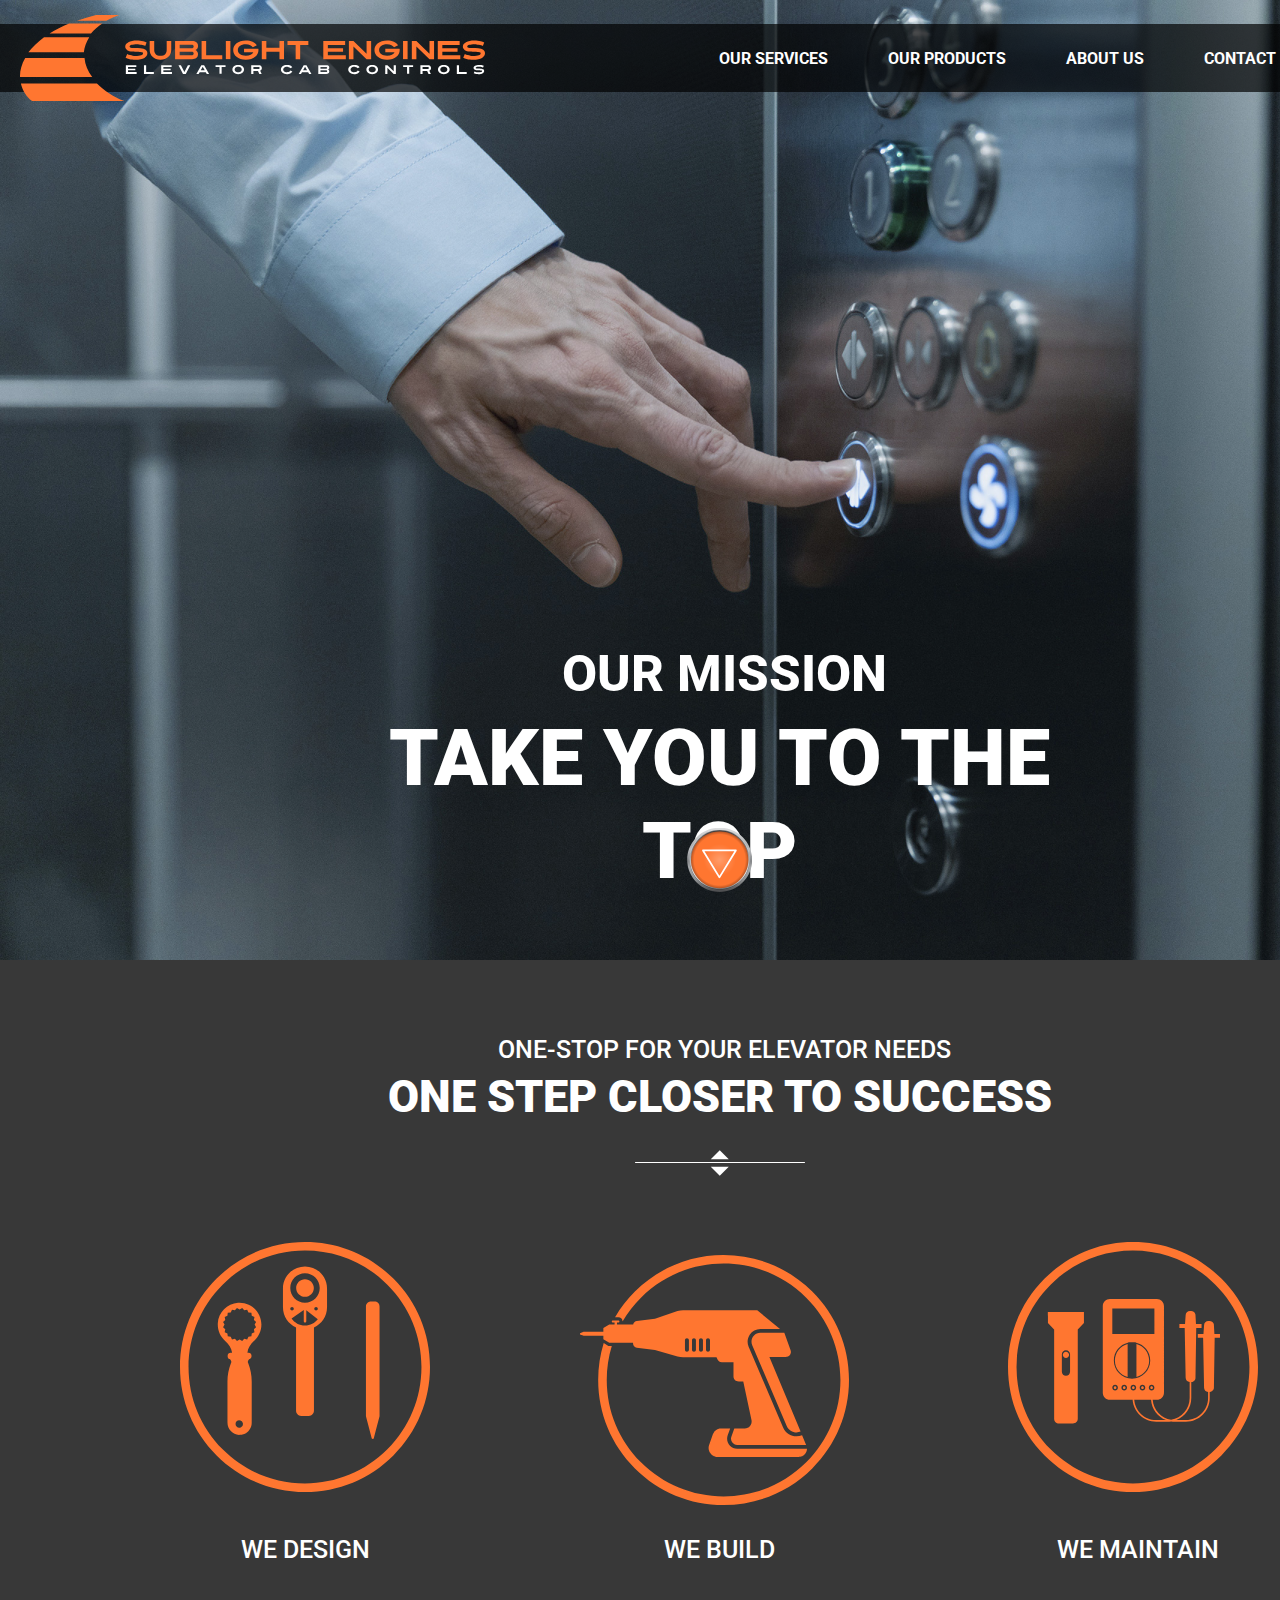
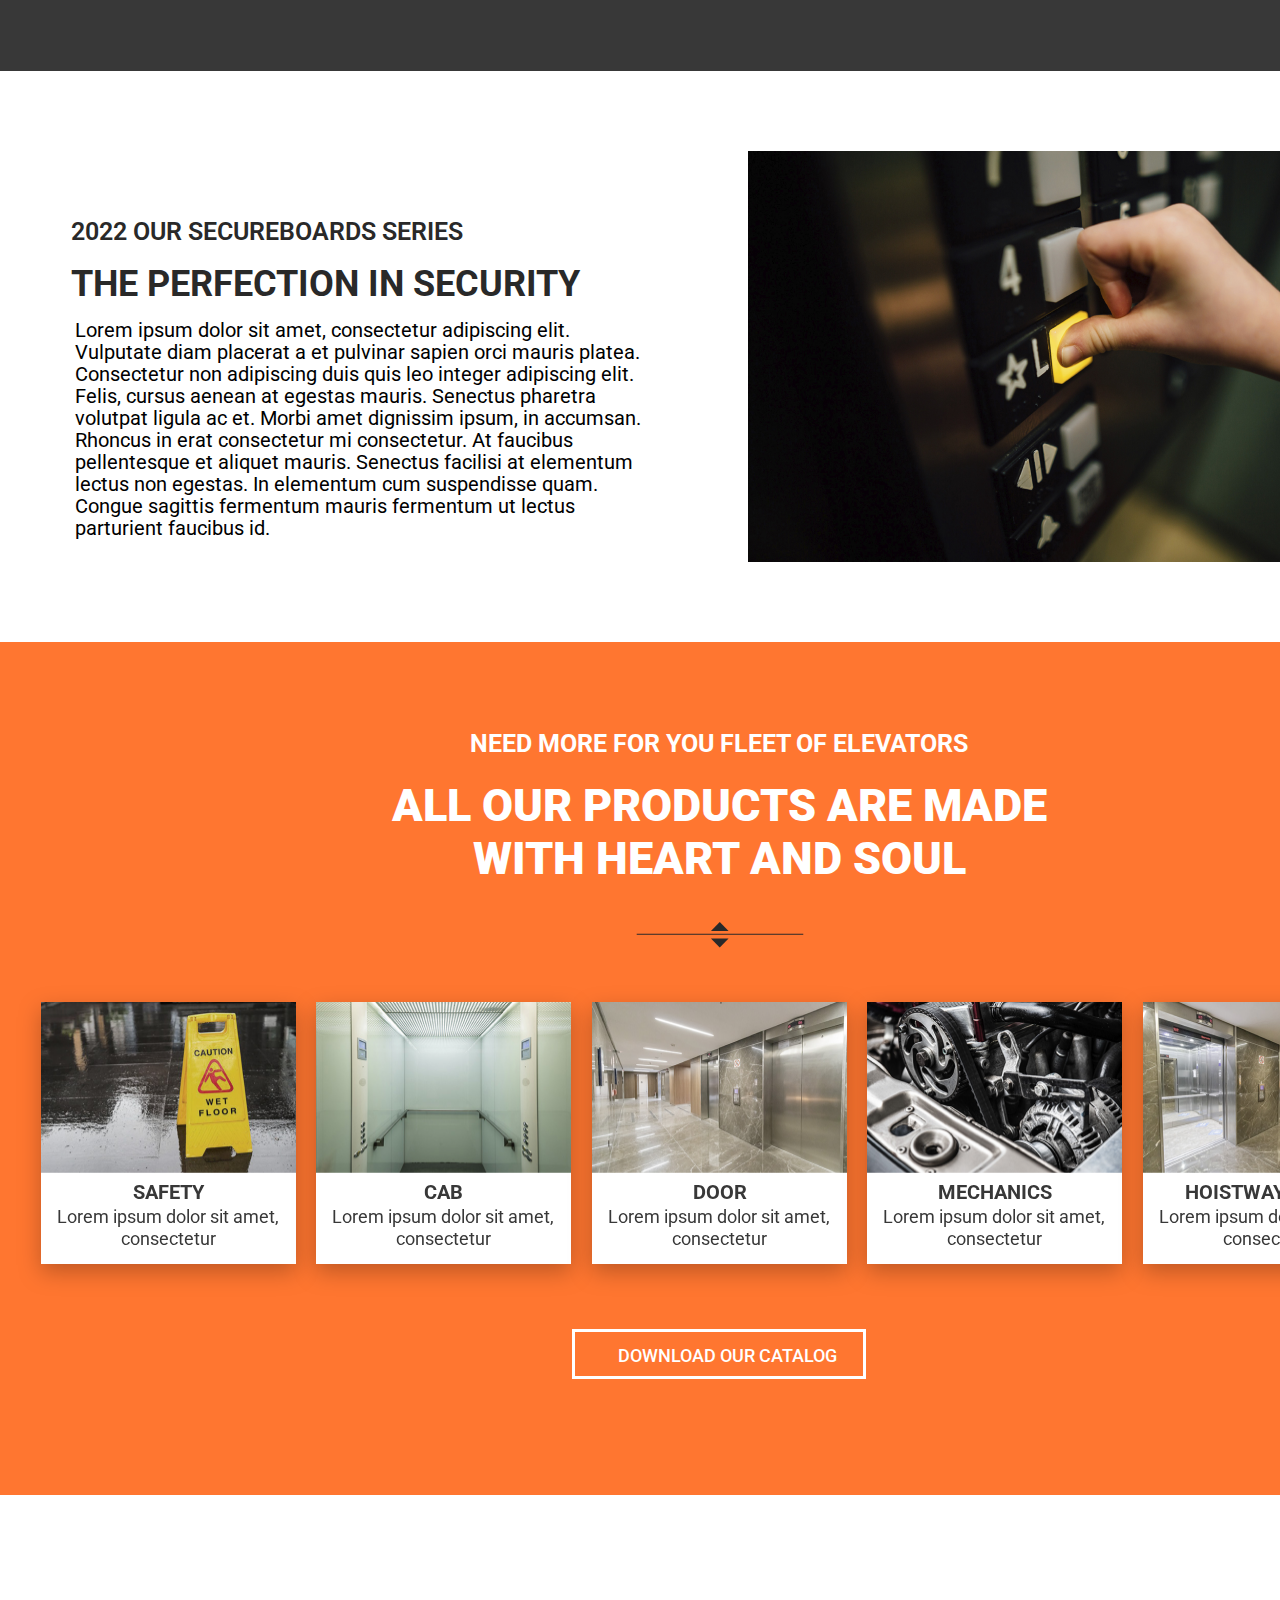
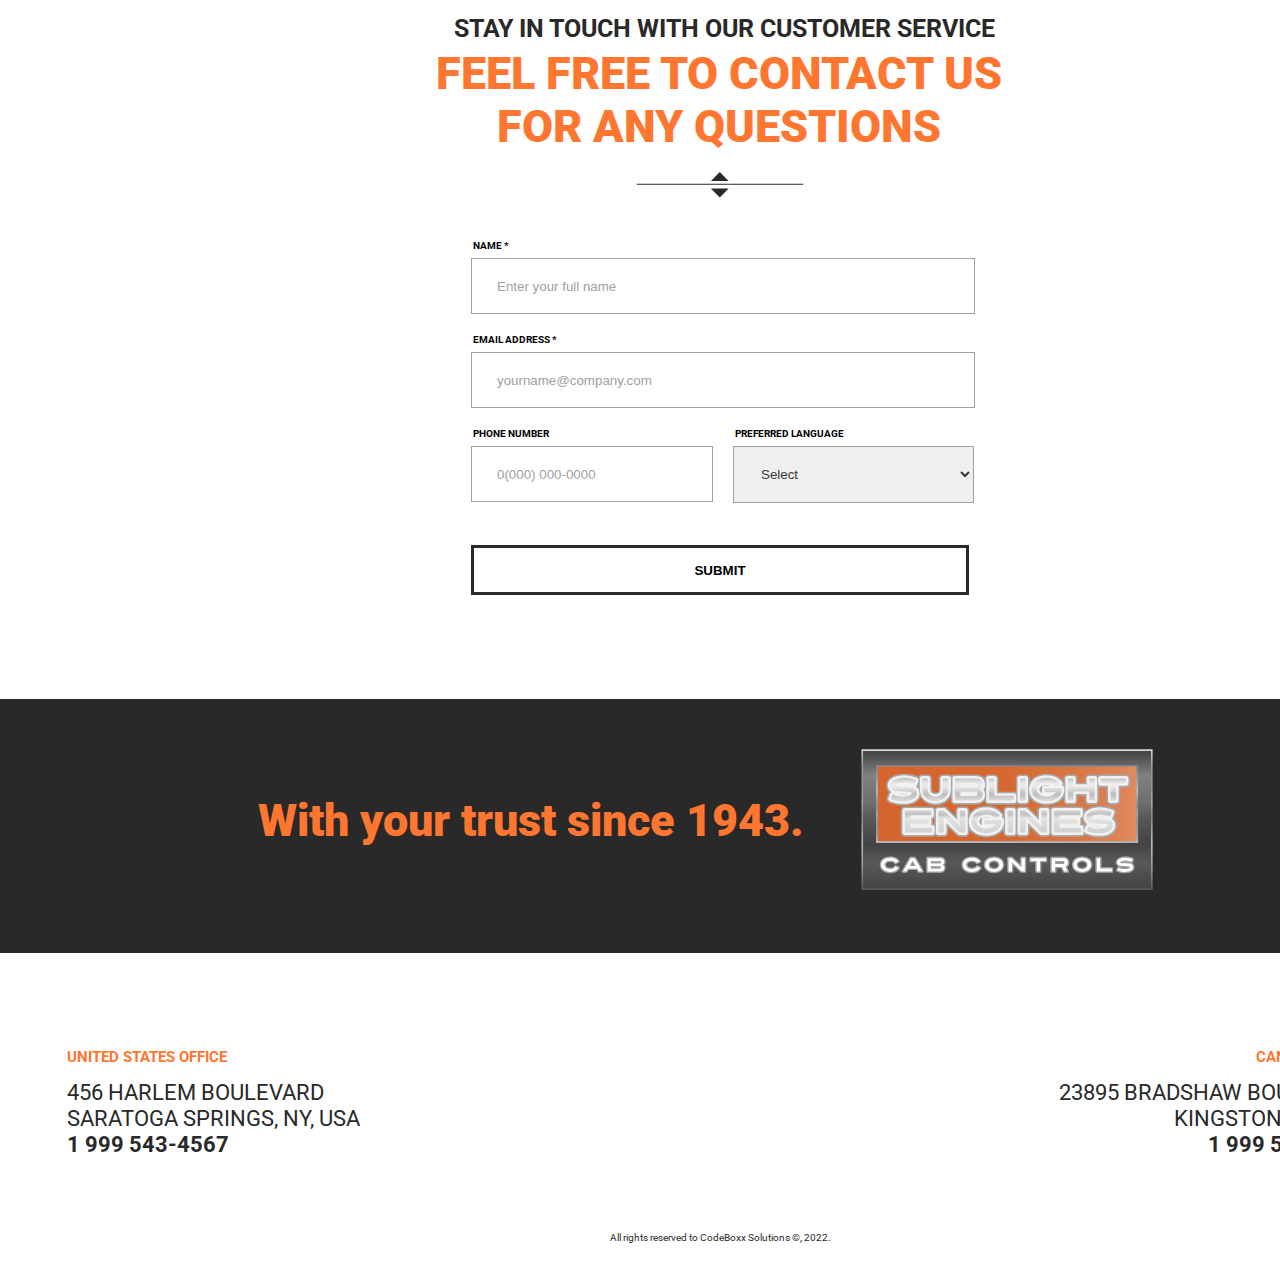
==== commit 1f3220a8: "responsive" ====
--- a/index.html
+++ b/index.html
@@ -71,35 +71,40 @@
             <h2 class="p10">All our products are made with heart and soul</h2>
             <img class= "separator2" src="img/separator2.svg"/>
             <div class="products">
-                <div class="product-box" style="left: 41px;">
+                <div class="product-box" onclick="Download()" style="left: 41px; cursor:pointer;">
                     <div class="product-img" style="background: url(../img/bkg_2-2.png);"></div>
                     <h3 class="p11">Safety</h3>
                     <p class="p12">Lorem ipsum dolor sit amet, consectetur</p>
                 </div>
-                <div class="product-box" style="left: 316px;">
+                <div class="product-box" onclick="Download()" style="left: 316px; cursor:pointer;">
                     <div class="product-img"style="background: url(../img/bkg_2-2-2.png);"></div>
                     <h3 class="p11">Cab</h3>
                     <p class="p12">Lorem ipsum dolor sit amet, consectetur</p>
                 </div>
-                <div class="product-box" style="left: 592px;">
+                <div class="product-box" onclick="Download()" style="left: 592px; cursor:pointer;">
                     <div class="product-img"style="background: url(../img/bkg_2-2-3.png);"></div>
                     <h3 class="p11">Door</h3>
                     <p class="p12">Lorem ipsum dolor sit amet, consectetur</p>
                 </div>
-                <div class="product-box" style="left: 867px;">
+                <div class="product-box" onclick="Download()" style="left: 867px; cursor:pointer;">
                     <div class="product-img"style="background: url(../img/bkg_2-2-4.png);"></div>
                     <h3 class="p11">Mechanics</h3>
                     <p class="p12">Lorem ipsum dolor sit amet, consectetur</p>
                 </div>
-                <div class="product-box" style="left: 1143px;">
+                <div class="product-box" onclick="Download()" style="left: 1143px; cursor:pointer;">
                     <div class="product-img"style="background: url(../img/bkg_2-2-5.png);"></div>
                     <h3 class="p11">Hoistway/Hatch</h3>
                     <p class="p12">Lorem ipsum dolor sit amet, consectetur</p>
                 </div>
             </div>
-            <div class="download_button">
+            <div class="download_button" onclick="Download()" style="cursor:pointer;">
                 <p class="p13">Download our catalog</p>
             </div>
+            <script>
+                function Download() {
+                  alert("Not yet implemented ! Please comeback later !");
+                }
+            </script>
         </section>
         <!-- Products -->
 
@@ -123,7 +128,12 @@
                     <option value="3">Spanish</option>
                 </select>
 
-                <input id="button" type="button" value="Submit">
+                <input id="button" type="button" value="Submit" onclick="Popup()" style="cursor:pointer;">
+                <script>
+                    function Popup() {
+                      alert("The form submission is not yet implemented ! Please comeback later !");
+                    }
+                </script>
             </form>
         </section>
         <!-- Form -->
--- a/css/main.css
+++ b/css/main.css
@@ -1,6 +1,6 @@
 @import url('https://fonts.googleapis.com/css2?family=Roboto:wght@400;900&display=swap');
 
-body {
+html, body {
 width: 100%;
 height: 4460px;
 top:0;
@@ -14,10 +14,13 @@
 .topimg {
 position: absolute;
 width: 100%;
+min-width: 1440px;
 height: 960px;
 left: 0px;
 top: 0px;
 background: url(../img/bkg_1-1.png);
+background-repeat: no-repeat;
+background-size: cover;
 z-index: 1;
 }
 .toTheTop {
@@ -59,6 +62,7 @@
 .rectangle {
 position: absolute;
 width: 100%;
+min-width: 1440px;
 height: 68px;
 left: 0px;
 top: 24px;
@@ -98,7 +102,8 @@
 /* SERVICES */
 .services {
 position: absolute;
-width: 1440px;
+width: 100%;
+min-width: 1440px;
 height: 711px;
 left: 0px;
 top: 960px;
@@ -248,7 +253,8 @@
 /* PRODUCTS */
 .ourproducts {
 position: absolute;
-width: 1440px;
+width: 100%;
+min-width: 1440px;
 height: 853px;
 left: 0px;
 top: 2242px;
@@ -484,7 +490,8 @@
 /* BLACK STRIP */
 .creation {
 position: absolute;
-width: 1440px;
+width: 100%;
+min-width: 1440px;
 height: 254px;
 left: 0px;
 top: 3899px;
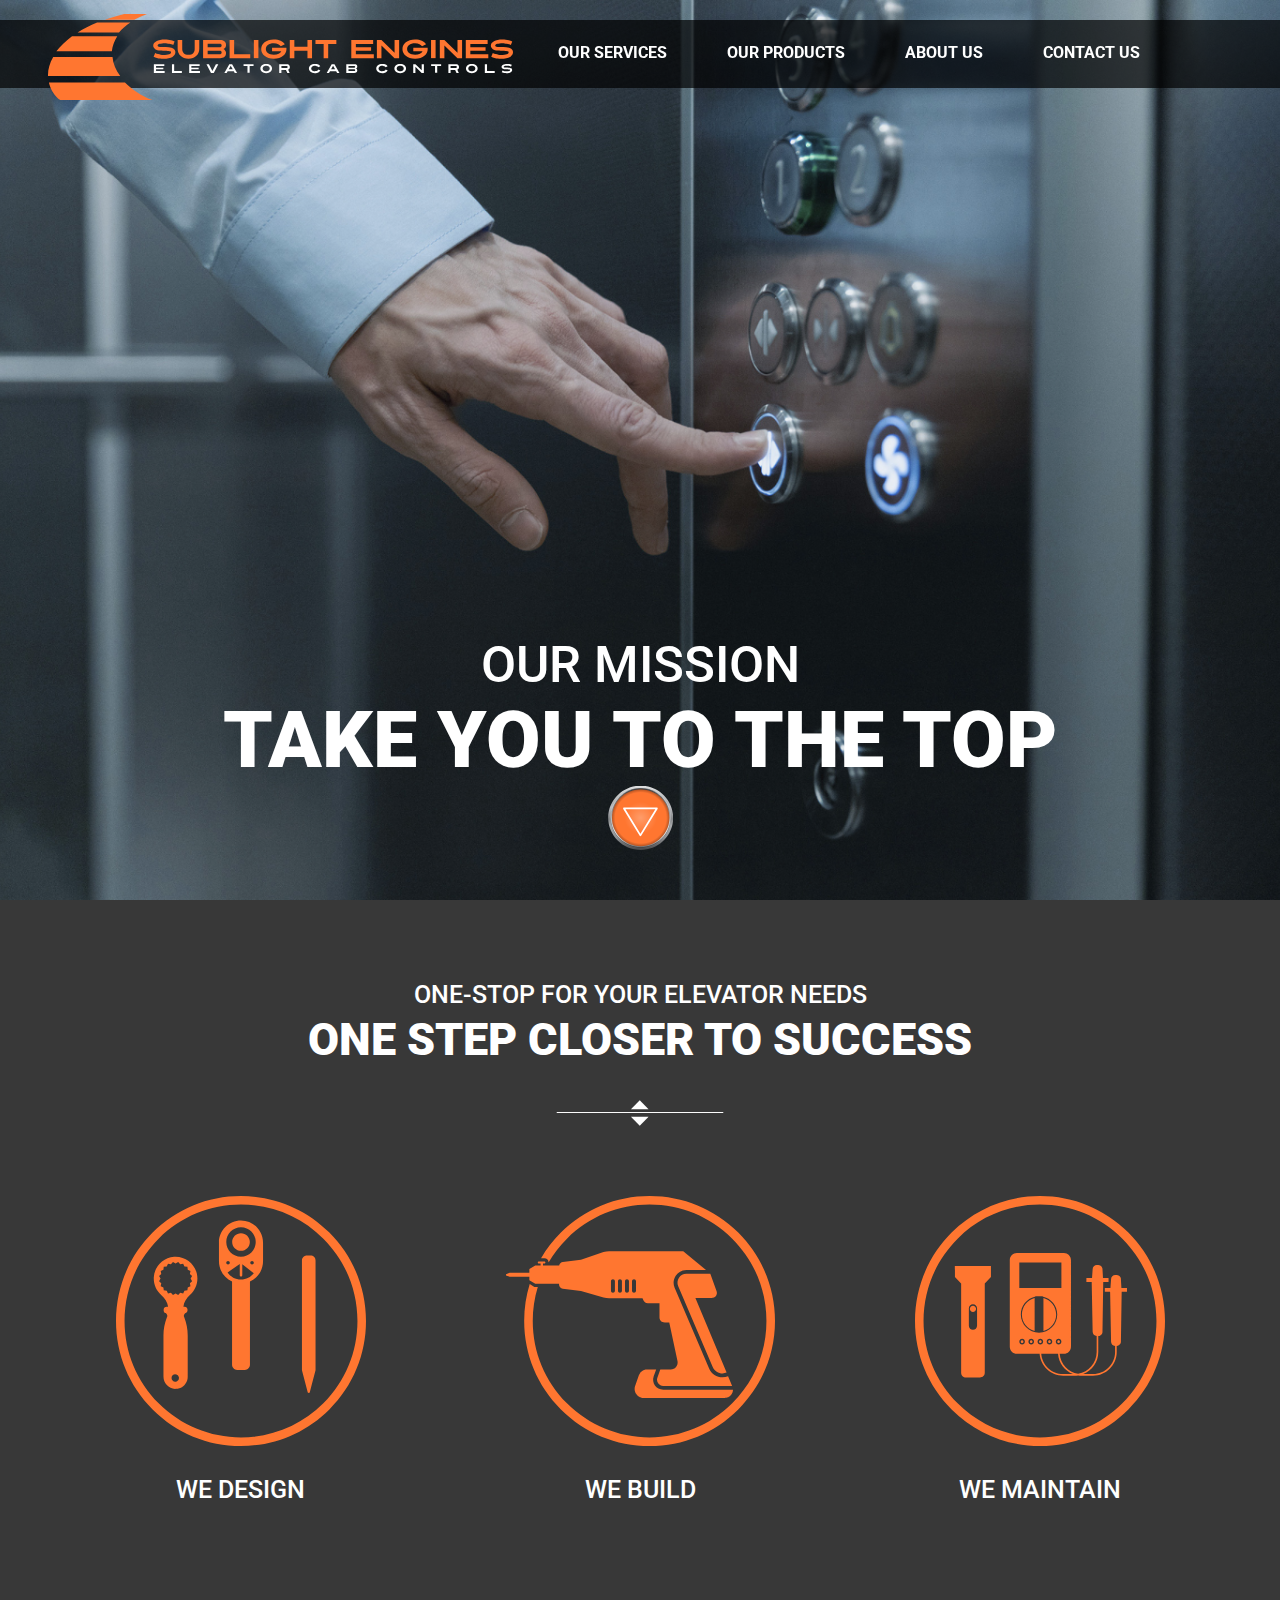
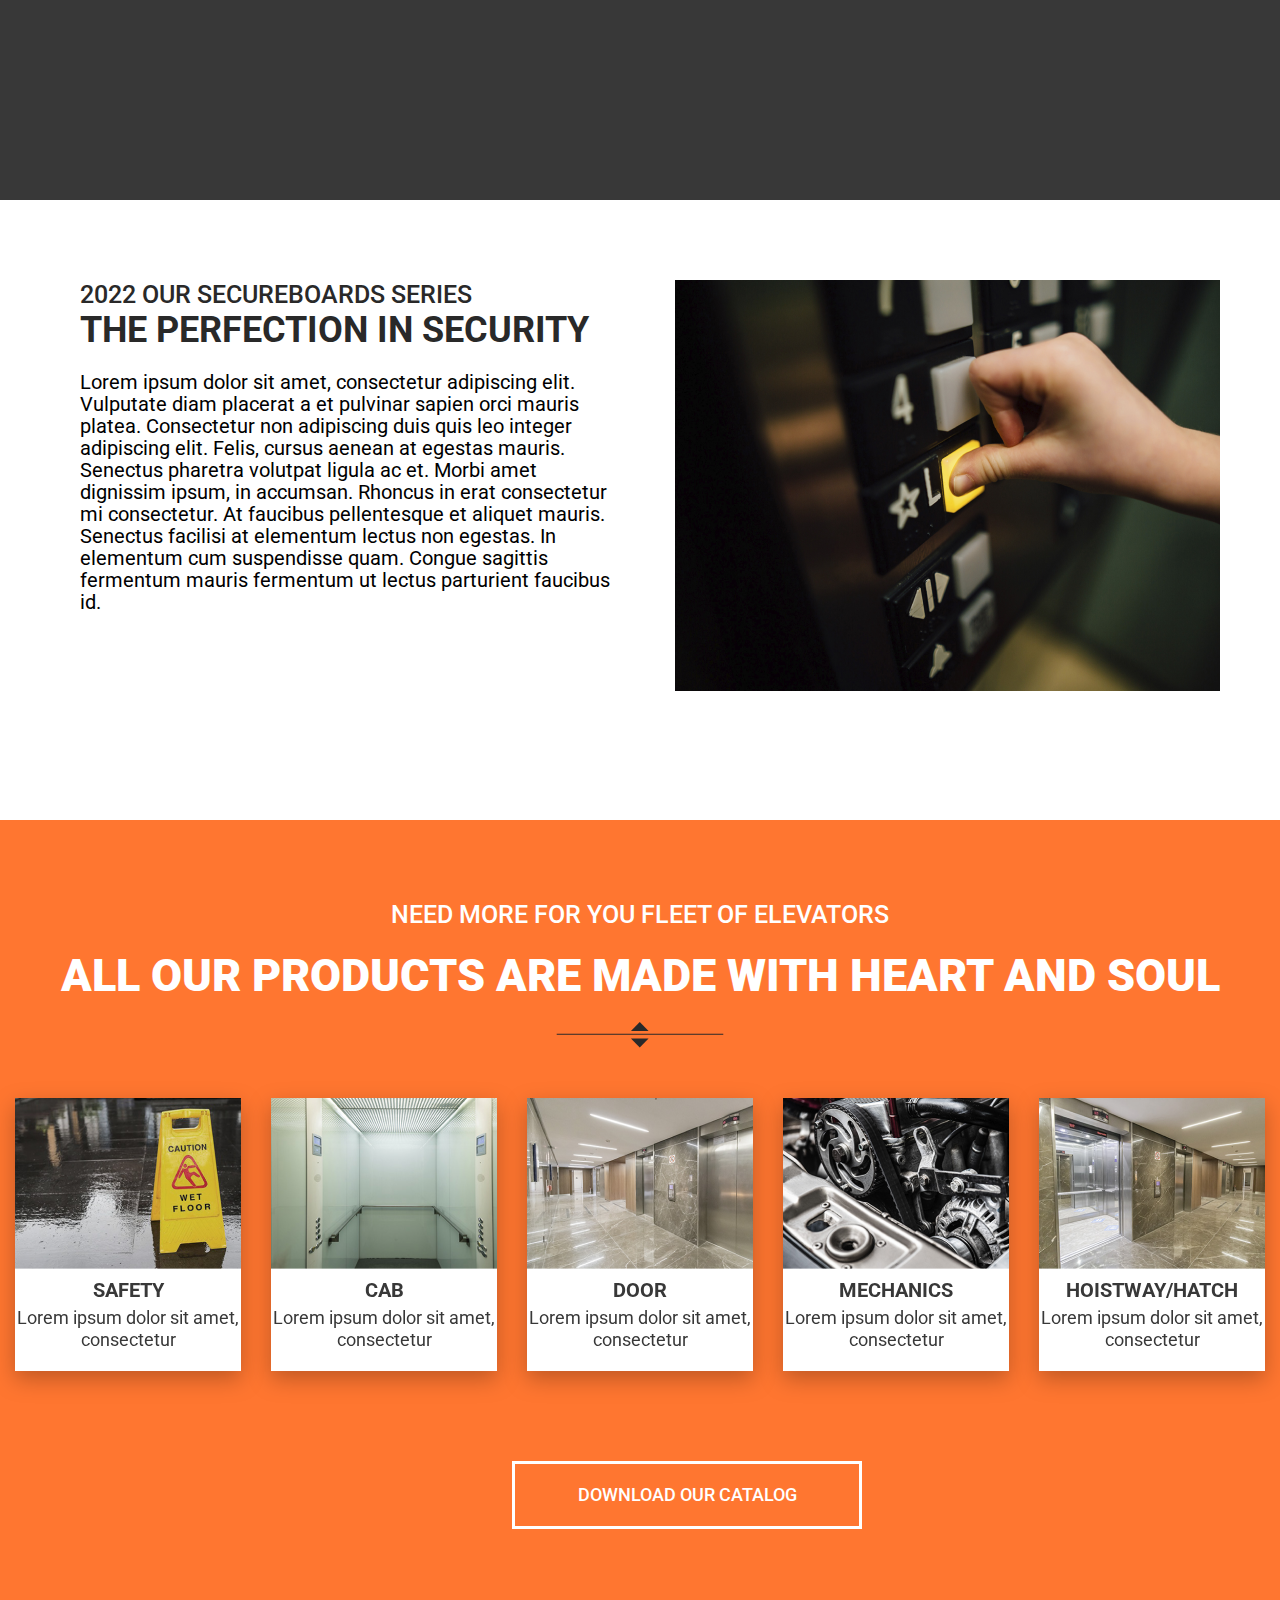
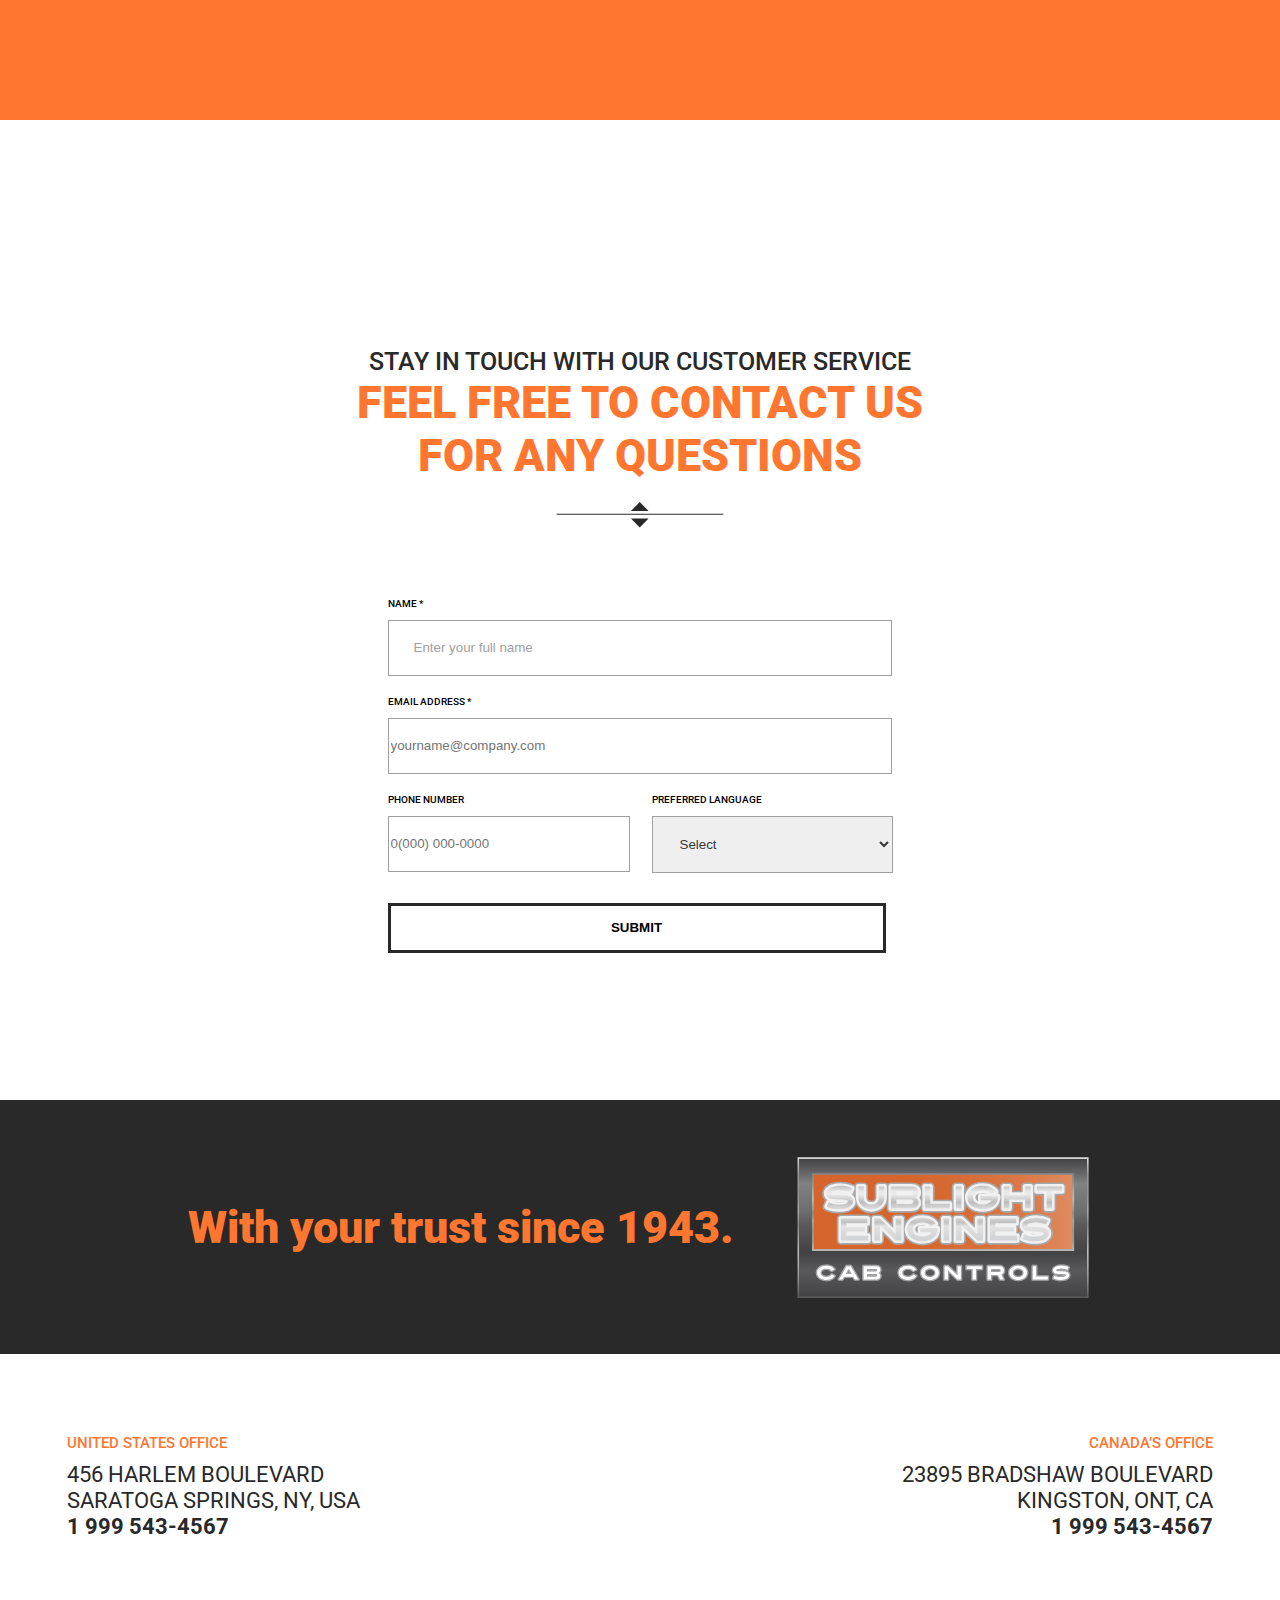
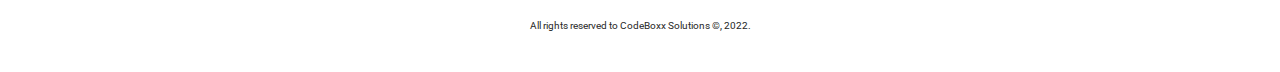
==== commit b8b2e042: "Responsive for phone device" ====
--- a/index.html
+++ b/index.html
@@ -4,12 +4,17 @@
         <!-- SEO -->
         <meta charset="UTF-8">
         <meta http-equiv="X-UA-Compatible" content="IE=edge">
-        <meta name="viewport" content="width=device-width, initial-scale=1.0">
+        <meta name="viewport" content="width=device-width, initial-scale=1.0, shrink-to-fit=no maximum-scale=1, user-scalable=no">
         <title>Sublight Engines</title>
         <meta name="description" content="">
+        <meta name="description" content="">
+        <meta name="author" content="Yanni Lapoyade">
+        <meta name="generator" content="Jekyll v3.8.6">
         
         <!-- STYLESHEETS -->
-        <link rel="stylesheet" href="css/main.css">    
+        <link rel="stylesheet" href="https://cdnjs.cloudflare.com/ajax/libs/font-awesome/6.1.1/css/all.min.css" integrity="sha512-KfkfwYDsLkIlwQp6LFnl8zNdLGxu9YAA1QvwINks4PhcElQSvqcyVLLD9aMhXd13uQjoXtEKNosOWaZqXgel0g==" crossorigin="anonymous" referrerpolicy="no-referrer" />
+        <link rel="stylesheet" href="css/main.css">
+        <script src="https://ajax.googleapis.com/ajax/libs/jquery/2.1.3/jquery.min.js"></script>
     </head>
     <body>    
         <!-- MAIN CONTENT -->
@@ -25,79 +30,98 @@
         <!-- Background img -->
 
         <!-- Navbar -->
-        <nav class="rectangle">
-            <div class="box1">
-                <img src="img/logo_sublight.svg"/>
-            </div>
-            <div class="box2">
-                <ul class="navbar">
-                    <li><a href="#services">Our Services</a></li>
-                    <li><a href="#products">Our Products</a></li>
-                    <li><a href="#aboutus">About Us</a></li>
-                    <li><a href="#contactus">Contact Us</a></li>
-                </ul>
+        <nav class="nav">
+            <div class="container">
+                <div class="logo">
+                    <img src="img/logo_sublight.svg" id="logo"/>
+                </div>
+                <div class="main_list" id="mainListDiv">
+                    <ul class="navlinks">
+                        <li><a class="fermer" href="#services">Our Services</a></li>
+                        <li><a class="fermer" href="#products">Our Products</a></li>
+                        <li><a class="fermer" href="#aboutus">About Us</a></li>
+                        <li><a class="fermer" href="#contactus">Contact Us</a></li>
+                    </ul>
+                </div>
+                <span class="navTrigger">
+                    <i></i>
+                    <i></i>
+                    <i></i>
+                </span>
             </div>
         </nav>
         <!-- Navbar -->
 
         <!-- Services -->
         <section class="services" id="services">
-            <p class="p3">One-stop for your elevator needs</p>
-            <p class="p4">One step closer to success</p>
-            <img class= "separator" src="img/separator.svg"/>
-            <div class="contenair">
-                <img class= "design" src="img/design.svg"/>
-                <img class= "build" src="img/build.svg"/>
-                <img class= "maintenance" src="img/maintenance.svg"/>
-                <p class="p5">We design</p>
-                <p class="p6">We build</p>
-                <p class="p7">We maintain</p>
+            <div class="greytitle">
+                <p class="p3">One-stop for your elevator needs</p>
+                <p class="p4">One step closer to success</p>
+                <img class= "separator" src="img/separator.svg"/>
+            </div>
+            <div class="boxes">
+                <div class="box">
+                    <img class= "design" src="img/design.svg"/>
+                    <p class="t1">We design</p>
+                </div>
+                <div class="box">
+                    <img class= "build" src="img/build.svg"/>
+                    <p class="t1">We build</p>
+                </div>
+                <div class="box">
+                    <img class= "maintenance" src="img/maintenance.svg"/>
+                    <p class="t1">We maintain</p>
+                </div>
             </div>
         </section>
         <!-- Services -->
 
         <!-- About Us -->
-        <section>
-            <h1 id="aboutus" class="tinyTitle">2022 our secureboards series</h1>
-            <h2 class="bigTitle">The perfection in security</h2>
-            <p class="p8">Lorem ipsum dolor sit amet, consectetur adipiscing elit. Vulputate diam placerat a et pulvinar sapien orci mauris platea. Consectetur non adipiscing duis quis leo integer adipiscing elit. Felis, cursus aenean at egestas mauris. Senectus pharetra volutpat ligula ac et. Morbi amet dignissim ipsum, in accumsan. Rhoncus in erat consectetur mi consectetur. At faucibus pellentesque et aliquet mauris. Senectus facilisi at elementum lectus non egestas. In elementum cum suspendisse quam. Congue sagittis fermentum mauris fermentum ut lectus parturient faucibus id.</p>
+        <section class="aboutus">
+            <div class="sometext">
+                <h1 class="tinyTitle">2022 our secureboards series</h1>
+                <h2 class="bigTitle">The perfection in security</h2>
+                <p class="p8">Lorem ipsum dolor sit amet, consectetur adipiscing elit. Vulputate diam placerat a et pulvinar sapien orci mauris platea. Consectetur non adipiscing duis quis leo integer adipiscing elit. Felis, cursus aenean at egestas mauris. Senectus pharetra volutpat ligula ac et. Morbi amet dignissim ipsum, in accumsan. Rhoncus in erat consectetur mi consectetur. At faucibus pellentesque et aliquet mauris. Senectus facilisi at elementum lectus non egestas. In elementum cum suspendisse quam. Congue sagittis fermentum mauris fermentum ut lectus parturient faucibus id.</p>
+            </div>
             <div class="img2"></div>
         </section>
         <!-- About Us -->
 
         <!-- Products -->
         <section class="ourproducts" id="products">
-            <h1 class="p9">Need more for you fleet of elevators</h1>
-            <h2 class="p10">All our products are made with heart and soul</h2>
-            <img class= "separator2" src="img/separator2.svg"/>
+            <div class="orangetitle">
+                <h1 class="p9">Need more for you fleet of elevators</h1>
+                <h2 class="p10">All our products are made with heart and soul</h2>
+                <img class= "separator2" src="img/separator2.svg"/>
+            </div>
             <div class="products">
-                <div class="product-box" onclick="Download()" style="left: 41px; cursor:pointer;">
-                    <div class="product-img" style="background: url(../img/bkg_2-2.png);"></div>
+                <div class="product-box" onclick="Download()">
+                    <div class="product-img" style="background: url(img/bkg_2-2.png); background-repeat: no-repeat; background-size: cover;"></div>
                     <h3 class="p11">Safety</h3>
                     <p class="p12">Lorem ipsum dolor sit amet, consectetur</p>
                 </div>
-                <div class="product-box" onclick="Download()" style="left: 316px; cursor:pointer;">
-                    <div class="product-img"style="background: url(../img/bkg_2-2-2.png);"></div>
+                <div class="product-box" onclick="Download()">
+                    <div class="product-img" style="background: url(img/bkg_2-2-2.png);background-repeat: no-repeat; background-size: cover;"></div>
                     <h3 class="p11">Cab</h3>
                     <p class="p12">Lorem ipsum dolor sit amet, consectetur</p>
                 </div>
-                <div class="product-box" onclick="Download()" style="left: 592px; cursor:pointer;">
-                    <div class="product-img"style="background: url(../img/bkg_2-2-3.png);"></div>
+                <div class="product-box" onclick="Download()">
+                    <div class="product-img" style="background: url(img/bkg_2-2-3.png);background-repeat: no-repeat; background-size: cover;"></div>
                     <h3 class="p11">Door</h3>
                     <p class="p12">Lorem ipsum dolor sit amet, consectetur</p>
                 </div>
-                <div class="product-box" onclick="Download()" style="left: 867px; cursor:pointer;">
-                    <div class="product-img"style="background: url(../img/bkg_2-2-4.png);"></div>
+                <div class="product-box" onclick="Download()">
+                    <div class="product-img" style="background: url(img/bkg_2-2-4.png);background-repeat: no-repeat; background-size: cover;"></div>
                     <h3 class="p11">Mechanics</h3>
                     <p class="p12">Lorem ipsum dolor sit amet, consectetur</p>
                 </div>
-                <div class="product-box" onclick="Download()" style="left: 1143px; cursor:pointer;">
-                    <div class="product-img"style="background: url(../img/bkg_2-2-5.png);"></div>
+                <div class="product-box" onclick="Download()">
+                    <div class="product-img" style="background: url(img/bkg_2-2-5.png);background-repeat: no-repeat; background-size: cover;"></div>
                     <h3 class="p11">Hoistway/Hatch</h3>
                     <p class="p12">Lorem ipsum dolor sit amet, consectetur</p>
                 </div>
             </div>
-            <div class="download_button" onclick="Download()" style="cursor:pointer;">
+            <div class="download_button" id="download" onclick="Download()">
                 <p class="p13">Download our catalog</p>
             </div>
             <script>
@@ -109,26 +133,32 @@
         <!-- Products -->
 
         <!-- Form -->
-        <section>
+        <section class="contactus">
             <p id="contactus" class="p14">Stay in touch with our customer service</p>
-            <p class="p15">Feel free to contact us for any questions</p>
-            <img class= "separator2" src="img/separator2.svg" style="position: absolute; width: 170px;height: 25.5px; left: 635px; top: 3372px;"/>
-            <form action="#">
+            <p class="p15">Feel free to contact us <br> for any questions</p>
+            <img class= "separator3" src="img/separator2.svg"/>
+            <form action="#" autocomplete="off" onsubmit="return validate()" enctype="multipart/form-data">
                 <label id="namelabel">Name *</label>
                 <input id="name" for="namelabel" placeholder="Enter your full name" type="text" required>
-                <label id="emaillabel">Email address *</label>
-                <input id="email" for="emaillabel" placeholder="yourname@company.com" type="text" required>
-                <label id="phonelabel">Phone number</label>
-                <input id="phone" for="phonelabel" placeholder="0(000) 000-0000" type="text">
-                <label id="languagelabel">Preferred language</label>
-                <select id="language" id="language" for="languagelabel" type="text">
-                    <option value="0">Select</option>
-                    <option value="1">English</option>
-                    <option value="2">French</option>
-                    <option value="3">Spanish</option>
-                </select>
-
-                <input id="button" type="button" value="Submit" onclick="Popup()" style="cursor:pointer;">
+                <label id="emaillabel">Email address *</label><span id="info" class="info"></span>
+                <input id="email" for="emaillabel" placeholder="yourname@company.com" type="email" required>
+                <div class="same">
+                    <div class="diff">
+                        <label id="phonelabel">Phone number</label>
+                        <input id="phone" type="tel" for="phonelabel" placeholder="0(000) 000-0000" pattern="[0-9]{3}-[0-9]{3}-[0-9]{4}">
+                    </div>
+                    <div class="diff" id="move">
+                        <label id="languagelabel">Preferred language</label>
+                        <select id="language" id="language" for="languagelabel" type="text">
+                            <option value="0">Select</option>
+                            <option value="1">English</option>
+                            <option value="2">French</option>
+                            <option value="3">Spanish</option>
+                        </select>
+                    </div>    
+                </div>
+
+                <input id="button" type="submit" value="Submit" style="cursor:pointer;">
                 <script>
                     function Popup() {
                       alert("The form submission is not yet implemented ! Please comeback later !");
@@ -141,16 +171,36 @@
         <!-- Black strip -->
         <section class="creation">
             <p class="p16">With your trust since 1943.</p>
-            <img class= "signature" src="img/signature.svg"/>
+            <img src="img/signature.svg"/>
         </section>
         <!-- Black strip -->
 
         <!-- Footer -->
-        <p class="p17">United States office</p>
-        <p class="p18">456 harlem boulevard saratoga springs, ny, usa <span>1 999 543-4567</span></p>
-        <p class="p19">Canada’s office</p>
-        <p class="p20">23895 bradshaw boulevard kingston, ont, ca <br><span>1 999 543-4567</span></p>
+        <div class="wrapper">
+            <div class="gauche">
+                <p class="p17">United States office</p>
+                <p class="p18">456 harlem boulevard <br> saratoga springs, ny, usa <br> <span class="gras">1 999 543-4567</span></p>
+            </div>
+            <div class="droite">
+                <p class="p19">Canada’s office</p>
+                <p class="p20">23895 bradshaw boulevard <br> kingston, ont, ca <br><span class="gras">1 999 543-4567</span></p>
+            </div>
+        </div>
         <p class="p21">All rights reserved to CodeBoxx Solutions ©, 2022.</p>
+        
+
+        <div class="sticky_footer">
+            <div class="download_button mobile_button" onclick="Download()">
+                <p class="p13">Download our catalog</p>
+            </div>
+            <script>
+                function Download() {
+                  alert("Not yet implemented ! Please comeback later !");
+                }
+            </script>
+        </div>
         <!-- Footer -->
+
+        <script src="js/main.js"></script>
     </body>
 </html>--- a/css/main.css
+++ b/css/main.css
@@ -1,587 +1,908 @@
 @import url('https://fonts.googleapis.com/css2?family=Roboto:wght@400;900&display=swap');
 
 html, body {
-width: 100%;
-height: 4460px;
-top:0;
-right:0;
-left: 0;
-font-family: 'Roboto', sans-serif;
-overflow-x: hidden;
+    margin: 0;
+    padding: 0;
+    font-family: 'Roboto', sans-serif;
+    overflow-x: hidden;
 }
 
 /* BACKGROUND IMG */
 .topimg {
-position: absolute;
-width: 100%;
-min-width: 1440px;
-height: 960px;
-left: 0px;
-top: 0px;
-background: url(../img/bkg_1-1.png);
-background-repeat: no-repeat;
-background-size: cover;
-z-index: 1;
+    padding: 0;
+    margin: 0;
+    width: 100%;
+    height: 100%;
+    background: url(../img/bkg_1-1.png);
+    background-repeat: no-repeat;
+    background-size: cover;
+    background-position: center;
 }
 .toTheTop {
-z-index: 2;
-text-align: center;
-text-transform: uppercase;
-color: #FFFFFF;
+    position: relative;
+    display: flex;
+    flex-direction: column;
+    justify-content: flex-end;
+    align-items: center;
+    margin: 0 auto;
+    height: 100vh;
 }
 .p1 {
-position: absolute;
-width: 335px;
-height: 60px;
-left: 557px;
-top: 593px;
-font-weight: 800;
-font-size: 51px;
-line-height: 60px;
+    text-transform: uppercase;
+    margin: 0;
+    font-weight: 500;
+    font-size: 51px;
+    color: #fff;
+    text-align: center;
 }
 .p2 {
-position: absolute;
-width: 829px;
-height: 93px;
-left: 305px;
-top: 633px;
-font-weight: 900;
-font-size: 79px;
-line-height: 93px;
+    text-transform: uppercase;
+    margin: 0;
+    font-weight: 900;
+    font-size: 79px;
+    color: #fff;
+    text-align: center;
 }
 .elevator_button {
-position: absolute;
-width: 65px;
-height: 64px;
-left: 687px;
-top: 828px;
+    margin-bottom: 50px;
 }
 /* BACKGROUND IMG */
 /* ======================================================================= */
 /* NAVIGATION BAR */
-.rectangle {
-position: absolute;
-width: 100%;
-min-width: 1440px;
-height: 68px;
-left: 0px;
-top: 24px;
-background: rgba(0, 0, 0, 0.69);
-z-index: 2;
-display: flex;
-align-items: center;
-justify-content: flex-end;
-}
-.box1 {
-    width: 45%;
-    display: flex;
-    margin-left: 20px;
-}
-.box2 {
-    width: 55%;
-}
-.navbar {
-font-weight: 700;
-font-size: 16px;
-line-height: 19px;
-text-align: center;
-text-transform: uppercase;
-color: #FFFFFF;
-list-style-type: none;
-display:flex;
-margin-left: 20px;
+.nav {
+    position: fixed;
+    left: 0;
+    top: 20px;
+    width: 100%;
+    height: 68px;
+    background: rgba(0, 0, 0, 0.69);
+    z-index: 99;
+    text-align: center;
+}
+.nav div.logo {
+   float: left;
+   padding-left: 3rem;
+   margin-top: -6px;
+}
+.nav div.main_list {
+    float: right;
+}
+.nav div.main_list ul {
+    width: 100%;
+    margin-top: 23px;
+    font-weight: 700;
+    font-size: 16px;
+    line-height: 19px;
+    text-align: center;
+    text-transform: uppercase;
+    color: #FFFFFF;
+    list-style-type: none;
+    display:flex;
+    margin-right: 5rem;
 }
 
-.navbar li a{
+.nav div.main_list ul li a{
     padding-right: 60px;
     text-decoration: none;
     color: #FFFFFF;
+}
+
+.navTrigger {
+    display: none;
 }
 /* NAVIGATION BAR */
 /* ======================================================================= */
 /* SERVICES */
 .services {
-position: absolute;
-width: 100%;
-min-width: 1440px;
-height: 711px;
-left: 0px;
-top: 960px;
-background: #383838;
+    position: relative;
+    width: 100%;
+    height: 100vh;
+    background: #383838;
+}
+.greytitle {
+    position: relative;
+    display: flex;
+    flex-direction: column;
+    justify-content: center;
+    text-align: center;
+    padding-top: 80px;
 }
 .p3 {
-position: absolute;
-width: 468px;
-height: 29px;
-left: 490px;
-top: 50px;
-font-weight: 500;
-font-size: 25px;
-line-height: 29px;
-text-align: center;
-text-transform: uppercase;
-color: #ffffff;
+    margin: 0;
+    font-weight: 500;
+    font-size: 25px;
+    line-height: 29px;
+    text-align: center;
+    text-transform: uppercase;
+    color: #ffffff;
 }
 .p4 {
-position: absolute;
-width: 667px;
-height: 53px;
-left: 386px;
-top: 65px;
-font-weight: 900;
-font-size: 45px;
-line-height: 53px;
-text-align: center;
-text-transform: uppercase;
-color: #FFFFFF;
+    margin: 4px 0 0 0 ;
+    font-weight: 900;
+    font-size: 45px;
+    line-height: 53px;
+    text-align: center;
+    text-transform: uppercase;
+    color: #FFFFFF;
 }
 .separator {
-position: absolute;
-left: 635px;
-top: 190px;
-}
-.design {
-position: absolute;
-width: 250px;
-height: 250px;
-left: 180px;
-top: 282px;
-}
-.build {
-position: absolute;
-width: 269px;
-height: 250px;
-left: 580px;
-top: 295px;
-}
-.maintenance {
-position: absolute;
-width: 250px;
-height: 250px;
-left: 1008px;
-top: 282px;
-}
-.p5 {
-position: absolute;
-width: 130px;
-height: 29px;
-left: 240px;
-top: 550px;
-font-weight: 500;
-font-size: 25px;
-line-height: 29px;
-text-align: center;
-text-transform: uppercase;
-color: #FFFFFF;
-}
-.p6 {
-position: absolute;
-width: 112px;
-height: 29px;
-left: 663px;
-top: 550px;
-font-weight: 500;
-font-size: 25px;
-line-height: 29px;
-text-align: center;
-text-transform: uppercase;
-color: #FFFFFF;    
-}
-.p7 {
-position: absolute;
-width: 172px;
-height: 29px;
-left: 1052px;
-top: 550px;
-font-weight: 500;
-font-size: 25px;
-line-height: 29px;
-text-align: center;
-text-transform: uppercase;
-color: #FFFFFF;
+    padding-top: 34px;
+    height: 25.5px;
+}
+.boxes {
+    display: flex;
+    justify-content: center;
+    align-items: center;
+}
+.box {
+    padding: 70px;
+}
+.t1 {
+    font-weight: 500;
+    font-size: 25px;
+    line-height: 29px;
+    text-align: center;
+    text-transform: uppercase;
+    color: #FFFFFF;
 }
 /* SERVICES */
 /* ======================================================================= */
 /* ABOUT US */
+.aboutus {
+    position: relative;
+    width: 100%;
+    background: #ffffff;
+    display: flex;
+    height: 60vh;
+    justify-content: center;
+    padding-top: 80px;
+}
+.sometext {
+    margin-left: 80px;
+    width: 100%;
+    padding-right: 50px;
+}
 .tinyTitle {
-position: absolute;
-width: 402px;
-height: 29px;
-left: 71px;
-top: 1800px;
-font-weight: 600;
-font-size: 25px;
-line-height: 29px;
-text-transform: uppercase;
-color: #292929;
+    margin: 0;
+    font-weight: 500;
+    font-size: 25px;
+    line-height: 29px;
+    text-transform: uppercase;
+    color: #292929;
 }
 .bigTitle {
-letter-spacing: 0em;
-text-align: left;
-position: absolute;
-width: 515px;
-height: 42px;
-left: 71px;
-top: 1833px;
-font-weight: 700;
-font-size: 36px;
-line-height: 42px;
-text-transform: uppercase;
-color: #292929;
+    margin: 0;
+    font-weight: 700;
+    font-size: 36px;
+    line-height: 42px;
+    text-transform: uppercase;
+    color: #292929;
 }
 .p8 {
-position: absolute;
-width: 586px;
-height: 217px;
-left: 75px;
-top: 1899px;
-font-weight: 400;
-font-size: 20px;
-line-height: 22px;
-color: #000000;
+    font-weight: 400;
+    font-size: 20px;
+    line-height: 22px;
+    color: #000000;
 }
 .img2 {
-position: absolute;
-width: 615px;
-height: 411px;
-left: 748px;
-top: 1751px;
-background: url(../img/bkg_2-1.png);
+    background: url(../img/bkg_2-1.png);
+    width: 100%;
+    background-position: center top;
+    background-repeat: no-repeat;
+    margin-right: 60px;
 }
 /* ABOUT US */
 /* ======================================================================= */
 /* PRODUCTS */
 .ourproducts {
-position: absolute;
-width: 100%;
-min-width: 1440px;
-height: 853px;
-left: 0px;
-top: 2242px;
-background: #FF7630;
+    position: relative;
+    width: 100%;
+    height: 100vh;
+    background: #FF7630;
+}
+.orangetitle {
+    position: relative;
+    display: flex;
+    flex-direction: column;
+    justify-content: center;
+    text-align: center;
+    padding-top: 80px;
 }
 .p9 {
-position: absolute;
-width: 518px;
-height: 29px;
-left: 460px;
-top: 70px;
-font-weight: 700;
-font-size: 25px;
-line-height: 29px;
-text-align: center;
-text-transform: uppercase;
-color: #FFFFFF;
+    margin: 0;
+    font-weight: 500;
+    font-size: 25px;
+    line-height: 29px;
+    text-transform: uppercase;
+    color: #FFFFFF;
 }
 .p10 {
-position: absolute;
-width: 659px;
-height: 106px;
-left: 390px;
-top: 100px;
-font-weight: 900;
-font-size: 45px;
-line-height: 53px;
-text-align: center;
-text-transform: uppercase;
-color: #ffffff;
+    margin: 20px 0 0 0;
+    font-weight: 900;
+    font-size: 45px;
+    line-height: 53px;
+    text-transform: uppercase;
+    color: #ffffff;
 }
 .separator2 {
-position: absolute;
-width: 170px;
-height: 25.5px;
-left: 635px;
-top: 280px;
+    height: 25.5px;
+    margin: 20px 0 50px 0;
+}
+.products {
+    display: flex;
+    justify-content: center;
+    text-align: center;
 }
 .product-box {
-position: absolute;
-width: 255px;
-height: 262px;
-top: 360px;
-filter: drop-shadow(0px 8px 11px rgba(0, 0, 0, 0.25));
-background: #ffffff;
+    filter: drop-shadow(0px 8px 11px rgba(0, 0, 0, 0.25));
+    background: #ffffff;
+    cursor: pointer;
+    margin: 0 15px 0 15px;
 }
 .product-img {
-position: absolute;
-left: 0%;
-right: 0%;
-top: 0%;
-bottom: 34.88%;
+    width: 100%;
+    height: 171px;
+    background-position: center;
+    background-repeat: no-repeat;
+    background-size: contain;
 }
 .p11 {
-position: absolute;
-left: 6.27%;
-right: 6.27%;
-top: 60.61%;
-bottom: 21.37%;
-font-weight: 700;
-font-style: normal;
-font-size: 20px;
-line-height: 23px;
-text-align: center;
-text-transform: uppercase;
-color: #383838;
+    margin: 10px 0 0 0;
+    font-weight: 700;
+    font-style: normal;
+    font-size: 20px;
+    line-height: 23px;
+    text-align: center;
+    text-transform: uppercase;
+    color: #383838;
 }
 .p12 {
-position: absolute;
-left: 6.03%;
-right: 6.35%;
-top: 70.94%;
-bottom: 7.33%;
-font-weight: 400;
-font-size: 18px;
-line-height: 22px;
-text-align: center;
-color: #383838;
+    margin: 5px 0 20px 0;
+    font-weight: 400;
+    font-size: 18px;
+    line-height: 22px;
+    text-align: center;
+    color: #383838;
 }
 .download_button {
-box-sizing: border-box;
-position: absolute;
-left: 572px;
-top: 687px;
-border: 3px solid #FFFFFF;
-height: 50px;
-width: 294px;
-border-radius: 0px;
+    width: 350px;
+    box-sizing: border-box;
+    border: 3px solid #FFFFFF;
+    border-radius: 0px;
+    margin: 90px 40% 0 40%;
 }
 .p13 {
-height: 22px;
-width: 232px;
-left: 36px;
-top: -5px;
-border-radius: nullpx;
-position: absolute;
-font-weight: 500;
-font-style: normal;
-font-size: 18px;
-line-height: 22px;
-text-align: center;
-text-transform: uppercase;
-color: #FFFFFF;
+    font-weight: 500;
+    font-style: normal;
+    font-size: 18px;
+    line-height: 22px;
+    text-align: center;
+    text-transform: uppercase;
+    color: #FFFFFF;
+    margin: 20px 60px;
 }
 /* PRODUCTS */
 /* ======================================================================= */
 /* FORM */
+.contactus {
+    position: relative;
+    width: 100%;
+    background: #ffffff;
+    flex-direction: column;
+    display: flex;
+    height: 100vh;
+    justify-content: center;
+    padding-top: 80px;
+}
 .p14 {
-position: absolute;
-width: 559px;
-height: 29px;
-left: 445px;
-top: 3189px;
-font-weight: 700;
-font-size: 25px;
-line-height: 29px;
-text-align: center;
-text-transform: uppercase;
-color: #292929;
+    margin: 0;
+    font-weight: 500;
+    font-size: 25px;
+    line-height: 29px;
+    text-align: center;
+    text-transform: uppercase;
+    color: #292929;
 }
 .p15 {
-position: absolute;
-width: 568px;
-height: 106px;
-left: 435px;
-top: 3202px;
-font-weight: 900;
-font-size: 45px;
-line-height: 53px;
-text-align: center;
-text-transform: uppercase;
-color: #FF7630;
+    margin: 0;
+    font-weight: 900;
+    font-size: 45px;
+    line-height: 53px;
+    text-align: center;
+    text-transform: uppercase;
+    color: #FF7630;
+}
+.separator3 {
+    height: 25.5px;
+    margin: 20px 0 50px 0;
+}
+form {
+    display: flex;
+    flex-direction: column;
+    justify-content: center;
+    margin: 0 auto;
+}
+label {
+    margin: 20px 0 10px 0;
+}
+.same {
+    display: flex;
+}
+.diff {
+    display: flex;
+    flex-direction: column;
 }
 input[type=text]::placeholder {
     padding-left: 23px;
     color: #A0A0A0;
  }
 #namelabel {
-position: absolute;
-width: 46px;
-left: 473px;
-top: 3440px;
-font-size: 10px;
-font-weight: 700;
-line-height: 12px;
-letter-spacing: 0em;
-text-align: left;
-text-transform: uppercase;
+    font-size: 10px;
+    font-weight: 500;
+    line-height: 12px;
+    letter-spacing: 0em;
+    text-transform: uppercase;
 }
 #name {
-position: absolute;
-width: 498px;
-height: 52px;
-left: 471px;
-top: 3458px;
-border: 1px solid #A0A0A0;
+    width: 498px;
+    height: 52px;
+    border: 1px solid #A0A0A0;
 }
 #emaillabel {
-position: absolute;
-width: 114px;
-left: 473px;
-top: 3534px;
-font-size: 10px;
-font-weight: 700;
-line-height: 12px;
-letter-spacing: 0em;
-text-align: left;
-text-transform: uppercase;
+    font-size: 10px;
+    font-weight: 500;
+    line-height: 12px;
+    letter-spacing: 0em;
+    text-align: left;
+    text-transform: uppercase;
 }
 #email {
-position: absolute;
-width: 498px;
-height: 52px;
-left: 471px;
-top: 3552px;
-border: 1px solid #A0A0A0;
+    width: 498px;
+    height: 52px;
+    border: 1px solid #A0A0A0;
 }
 #phonelabel {
-position: absolute;
-width: 150px;
-left: 473px;
-top: 3628px;
-font-size: 10px;
-font-weight: 700;
-line-height: 12px;
-letter-spacing: 0em;
-text-align: left;
-text-transform: uppercase;
+    width: 150px;
+    font-size: 10px;
+    font-weight: 500;
+    line-height: 12px;
+    letter-spacing: 0em;
+    text-align: left;
+    text-transform: uppercase;
 }
 #phone {
-position: absolute;
-width: 236px;
-height: 52px;
-left: 471px;
-top: 3646px;
-border: 1px solid #A0A0A0;
+    width: 236px;
+    height: 52px;
+    border: 1px solid #A0A0A0;
 }
 #languagelabel {
-position: absolute;
-width: 150px;
-left: 735px;
-top: 3628px;
-font-size: 10px;
-font-weight: 700;
-line-height: 12px;
-letter-spacing: 0em;
-text-align: left;
-text-transform: uppercase;
+    width: 150px;
+    font-size: 10px;
+    font-weight: 500;
+    line-height: 12px;
+    letter-spacing: 0em;
+    text-align: left;
+    text-transform: uppercase;
 }
 #language {
-position: absolute;
-width: 241px;
-height: 57px;
-left: 733px;
-top: 3646px;
-border: 1px solid #A0A0A0;
-padding-left: 23px; 
-color: #383838;
+    width: 241px;
+    height: 57px;
+    border: 1px solid #A0A0A0;
+    padding-left: 23px; 
+    color: #383838;
+}
+#move {
+    margin-left: 22px;
 }
 #button {
-position: absolute;
-width: 498px;
-height: 50px;
-left: 471px;
-top: 3745px;
-background: #ffffff;
-text-transform: uppercase;
-border: 3px solid #292929;
-font-weight: bold;
+    margin-top: 30px;
+    width: 498px;
+    height: 50px;
+    background: #ffffff;
+    text-transform: uppercase;
+    border: 3px solid #292929;
+    font-weight: bold;
 }
 /* FORM */
 /* ======================================================================= */
 /* BLACK STRIP */
 .creation {
-position: absolute;
-width: 100%;
-min-width: 1440px;
-height: 254px;
-left: 0px;
-top: 3899px;
-background: #292929;
+    position: relative;
+    width: 100%;
+    height: 254px;
+    background: #292929;
+    display: flex;
+    justify-content: center;
+    align-items: center;
 }
 .p16 {
-border-radius: 0px;
-position: absolute;
-width: 652px;
-height: 53px;
-left: 258px;
-top: 50px;
-font-weight: 900;
-font-size: 45px;
-line-height: 53px;
-color: #FF7630;
-}
-.signature {
-position: absolute;
-width: 298px;
-height: 141px;
-left: 858px;
-top: 50px;
+    font-weight: 900;
+    font-size: 45px;
+    line-height: 53px;
+    color: #FF7630;
+    margin-right: 60px;
+    text-align: center;
 }
 /* BLACK STRIP */
 /* ======================================================================= */
 /* FOOTER */
+.wrapper {
+    display: flex;
+    justify-content: space-between;
+}
+.gauche {
+    display: flex;
+    flex-direction: column;
+    padding: 80px 0 0 67px;
+}
+.droite {
+    display: flex;
+    flex-direction: column;
+    text-align: right;
+    padding: 80px 67px 0 0;
+}
 .p17 {
-position: absolute;
-width: 173px;
-height: 18px;
-left: 67px;
-top: 4233px;
-font-weight: 700;
-font-size: 15px;
-line-height: 18px;
-text-transform: uppercase;
-color: #FF7630;
+    margin: 0;
+    font-weight: 500;
+    font-size: 15px;
+    line-height: 18px;
+    text-transform: uppercase;
+    color: #FF7630;
+    padding-bottom: 10px;
 }
 .p18 {
-position: absolute;
-width: 295px;
-height: 78px;
-left: 67px;
-top: 4258px;
-font-weight: 400;
-font-size: 22px;
-line-height: 26px;
-text-transform: uppercase;
-color: #292929;
-}
-.p19 {    
-position: absolute;
-width: 136px;
-height: 18px;
-left: 1244px;
-top: 4233px;
-font-weight: 700;
-font-size: 15px;
-line-height: 18px;
-text-align: right;
-text-transform: uppercase;
-color: #FF7630;
+    margin: 0;
+    font-weight: 400;
+    font-size: 22px;
+    line-height: 26px;
+    text-transform: uppercase;
+    color: #292929;
+}
+.p19 {
+    margin: 0;
+    font-weight: 500;
+    font-size: 15px;
+    line-height: 18px;
+    text-transform: uppercase;
+    color: #FF7630;
+    padding-bottom: 10px;
 }
 .p20 {
-position: absolute;
-width: 314px;
-height: 78px;
-left: 1056px;
-top: 4258px;
-font-weight: 400;
-font-size: 22px;
-line-height: 26px;
-text-align: right;
-text-transform: uppercase;
-color: #292929;
+    margin: 0;
+    font-weight: 400;
+    font-size: 22px;
+    line-height: 26px;
+    text-transform: uppercase;
+    color: #292929;
 }
 .p21 {
-position: absolute;
-width: 223px;
-height: 12px;
-left: 609px;
-top: 4422px;
-font-weight: 400;
-font-size: 10px;
-line-height: 12px;
-text-align: center;
-color: #292929;
-}
-span {
+    font-weight: 400;
+    font-size: 10px;
+    line-height: 12px;
+    text-align: center;
+    color: #292929;
+    margin: 80px 0 40px 0;
+}
+.gras {
     font-weight: bold;
 }
-/* FOOTER */+/* FOOTER */
+/* ======================================================================= */
+/* MOBILE BUTTON */
+.sticky_footer {
+    display: none;
+}
+/* MOBILE BUTTON */
+/* ======================================================================= */
+/* MEDIA QUERIES */
+@media screen and (min-width: 768px) and (max-width: 1277px) {
+    .container {
+        margin: 0;
+    }
+    #logo {
+        width: 40vw;
+        margin-top: 0.1em;
+    }
+    .nav div.main_list ul {
+        font-size: 0.8em;
+        margin-right: 0;
+    }
+    .nav div.main_list ul li a{
+        padding-right: 2rem;
+    }
+    
+}
+@media screen and (max-width: 857px) {
+    /* BACKGROUND IMG */
+    .p1 {
+        font-size: 41px;
+    }
+    .p2 {
+        font-size: 69px;
+    }
+    /* BACKGROUND IMG */
+    /* ======================================================================= */
+    /* NAVBAR */
+    .nav {
+        top: 0;
+        left: 0;
+        height: 117px;
+    }
+    #logo {
+        width: 60vw;
+        min-width: 200px;
+        margin-top: 10px;
+    }
+    .navTrigger {
+        display: block;
+    }
+    .nav div.logo {
+        margin: 25px 0 0 10px;
+    }
+    .nav div.main_list {
+        width: 100%;
+        height: 0;
+        left: 0;
+        overflow: hidden;
+    }
+    .nav div.show_list {
+        height: auto;
+        display: block;
+        position: fixed;
+        top: 117px;
+    }
+    .nav div.main_list ul {
+        
+        flex-direction: column;
+        align-items: center;
+        width: 100%;
+        height: 170px;
+        left: 0;
+        
+        padding: 0;
+        margin: 0;
+        background-color: rgba(0, 0, 0, 0.69);
+    }
+    .nav div.main_list ul li {
+        width: 100%;
+        text-align: left;
+        font-weight: 500;
+        font-size: 20px;
+        border-bottom: #ffffff60 1px solid;
+        padding: 10px 0 10px 50px;
+    }
+    .nav div.main_list ul li a {
+        text-align: center;
+        width: 100%;
+    }
+    .nav div.main_list ul li:hover {
+        background-color: rgba(255, 255, 255, 0.69);
+    }
+    /* NAVBAR */
+    /* ======================================================================= */
+    /* SERVICES */
+    .boxes {
+        flex-direction: column;
+    }
+    .services {
+        height: auto;
+    }
+    .p3 {
+        font-size: 20px;
+    }
+    .p4 {
+        font-size: 27px;
+        line-height: 33px;
+    }
+    .box {
+        padding: 30px;
+    }
+    .separator {
+        padding-bottom: 40px;
+    }
+    /* SERVICES */
+    /* ======================================================================= */
+    /* ABOUT US */
+    .aboutus {
+        flex-direction: column-reverse;
+        height: auto;
+        margin: 0 20px;
+    }
+    .sometext {
+        margin: 0 auto;
+    }
+    .img2 {
+        height: 250px;
+        background-size: cover;
+        width: 90vw;
+        margin-bottom: 1em;
+    }
+    .p8 {
+        width: 90vw;
+    }
+    /* ABOUT US */
+    /* ======================================================================= */
+    /* PRODUCTS */
+    .ourproducts {
+        height: auto;
+    }
+    .products {
+        flex-direction: column;
+    }
+    .product-box {
+        width: 250px;
+        margin: 0 auto;
+        margin-bottom: 50px;
+    }
+    .mobile_button {
+        position: fixed;
+        margin: 0 auto;
+        bottom: 20px;
+    }
+    #download {
+        display: none;
+    }
+    .orangetitle {
+        padding: 80px 7px 0;
+    }
+    .p9 {
+        font-size: 20px;
+    }
+    .p10 {
+        line-height: 33px;
+        font-size: 27px;
+    }
+    /* PRODUCTS */
+    /* ======================================================================= */
+    /* CONTACT US */
+    .contactus { 
+        height: auto;
+        margin-right: 80px;
+    }
+    .p14 {
+        font-size: 18px;
+    }
+    .p15 {
+        font-size: 27px;
+        line-height: 33px;
+    }
+    .same {
+        flex-direction: column;
+    }
+    form {
+        margin-left: 10px;
+    }
+    #move {
+        margin: 0;
+    }
+    #name, #email, #phone {
+        width: 90vw;
+    }
+    #language {
+        width: 92vw;
+    }
+    #button {
+        width: 93vw;
+        margin-bottom: 70px;
+    }
+    /* CONTACT US */
+    /* ======================================================================= */
+    /* BLACK STRIP */
+    .creation {
+        flex-direction: column;
+        height: auto;
+        padding: 40px 0;
+    }
+    .p16 {
+        margin: 0 0 20px 0;
+    }
+    /* BLACK STRIP */
+    /* ======================================================================= */
+    /* FOOTER */
+    .wrapper {
+        flex-direction: column;
+        justify-content: center;
+        align-items: center;
+        height: auto;
+    }
+    .gauche {
+        text-align: center;
+        padding: 80px 0 0 0;
+    }
+    .droite {
+        text-align: center;
+        padding: 80px 0 0 0;
+    }
+    .p21 {
+        margin-bottom: 120px;
+    }
+    .sticky_footer {
+        position: fixed;
+        bottom: 0;
+        left: 0;
+        display: flex;
+        align-items: center;
+        justify-content: center;
+        width: 100%;
+        height: 100px;
+        background: rgba(0, 0, 0, 0.69);
+    }
+    /* FOOTER */
+
+}
+/* MEDIA QUERIES */
+/* ======================================================================= */
+
+/* menu burger */
+/* Animation */
+/* Inspiration taken from Dicson https://codemyui.com/simple-hamburger-menu-x-mark-animation/ */
+.navTrigger {
+    cursor: pointer;
+    width: 30px;
+    height: 25px;
+    margin: auto;
+    position: absolute;
+    right: 30px;
+    top: 0;
+    bottom: 0;
+    z-index: 10;
+}
+.navTrigger i {
+    background-color: #FFFFFF;
+    border-radius: 2px;
+    content: '';
+    display: block;
+    width: 100%;
+    height: 4px;
+}
+.navTrigger i:nth-child(1) {
+    -webkit-animation: outT 0.8s backwards;
+    animation: outT 0.8s backwards;
+    -webkit-animation-direction: reverse;
+    animation-direction: reverse;
+}
+.navTrigger i:nth-child(2) {
+    margin: 5px 0;
+    -webkit-animation: outM 0.8s backwards;
+    animation: outM 0.8s backwards;
+    -webkit-animation-direction: reverse;
+    animation-direction: reverse;
+}
+.navTrigger i:nth-child(3) {
+    -webkit-animation: outBtm 0.8s backwards;
+    animation: outBtm 0.8s backwards;
+    -webkit-animation-direction: reverse;
+    animation-direction: reverse;
+}
+.navTrigger.active i:nth-child(1) {
+    -webkit-animation: inT 0.8s forwards;
+    animation: inT 0.8s forwards;
+}
+.navTrigger.active i:nth-child(2) {
+    -webkit-animation: inM 0.8s forwards;
+    animation: inM 0.8s forwards;
+}
+.navTrigger.active i:nth-child(3) {
+    -webkit-animation: inBtm 0.8s forwards;
+    animation: inBtm 0.8s forwards;
+}
+@-webkit-keyframes inM {
+    50% {
+        -webkit-transform: rotate(0deg);
+    }
+    100% {
+        -webkit-transform: rotate(45deg);
+    }
+}
+@keyframes inM {
+    50% {
+        transform: rotate(0deg);
+    }
+    100% {
+        transform: rotate(45deg);
+    }
+}
+@-webkit-keyframes outM {
+    50% {
+        -webkit-transform: rotate(0deg);
+    }
+    100% {
+        -webkit-transform: rotate(45deg);
+    }
+}
+@keyframes outM {
+    50% {
+        transform: rotate(0deg);
+    }
+    100% {
+        transform: rotate(45deg);
+    }
+}
+@-webkit-keyframes inT {
+    0% {
+        -webkit-transform: translateY(0px) rotate(0deg);
+    }
+    50% {
+        -webkit-transform: translateY(9px) rotate(0deg);
+    }
+    100% {
+        -webkit-transform: translateY(9px) rotate(135deg);
+    }
+}
+@keyframes inT {
+    0% {
+        transform: translateY(0px) rotate(0deg);
+    }
+    50% {
+        transform: translateY(9px) rotate(0deg);
+    }
+    100% {
+        transform: translateY(9px) rotate(135deg);
+    }
+}
+@-webkit-keyframes outT {
+    0% {
+        -webkit-transform: translateY(0px) rotate(0deg);
+    }
+    50% {
+        -webkit-transform: translateY(9px) rotate(0deg);
+    }
+    100% {
+        -webkit-transform: translateY(9px) rotate(135deg);
+    }
+}
+@keyframes outT {
+    0% {
+        transform: translateY(0px) rotate(0deg);
+    }
+    50% {
+        transform: translateY(9px) rotate(0deg);
+    }
+    100% {
+        transform: translateY(9px) rotate(135deg);
+    }
+}
+@-webkit-keyframes inBtm {
+    0% {
+        -webkit-transform: translateY(0px) rotate(0deg);
+    }
+    50% {
+        -webkit-transform: translateY(-9px) rotate(0deg);
+    }
+    100% {
+        -webkit-transform: translateY(-9px) rotate(135deg);
+    }
+}
+@keyframes inBtm {
+    0% {
+        transform: translateY(0px) rotate(0deg);
+    }
+    50% {
+        transform: translateY(-9px) rotate(0deg);
+    }
+    100% {
+        transform: translateY(-9px) rotate(135deg);
+    }
+}
+@-webkit-keyframes outBtm {
+    0% {
+        -webkit-transform: translateY(0px) rotate(0deg);
+    }
+    50% {
+        -webkit-transform: translateY(-9px) rotate(0deg);
+    }
+    100% {
+        -webkit-transform: translateY(-9px) rotate(135deg);
+    }
+}
+@keyframes outBtm {
+    0% {
+        transform: translateY(0px) rotate(0deg);
+    }
+    50% {
+        transform: translateY(-9px) rotate(0deg);
+    }
+    100% {
+        transform: translateY(-9px) rotate(135deg);
+    }
+}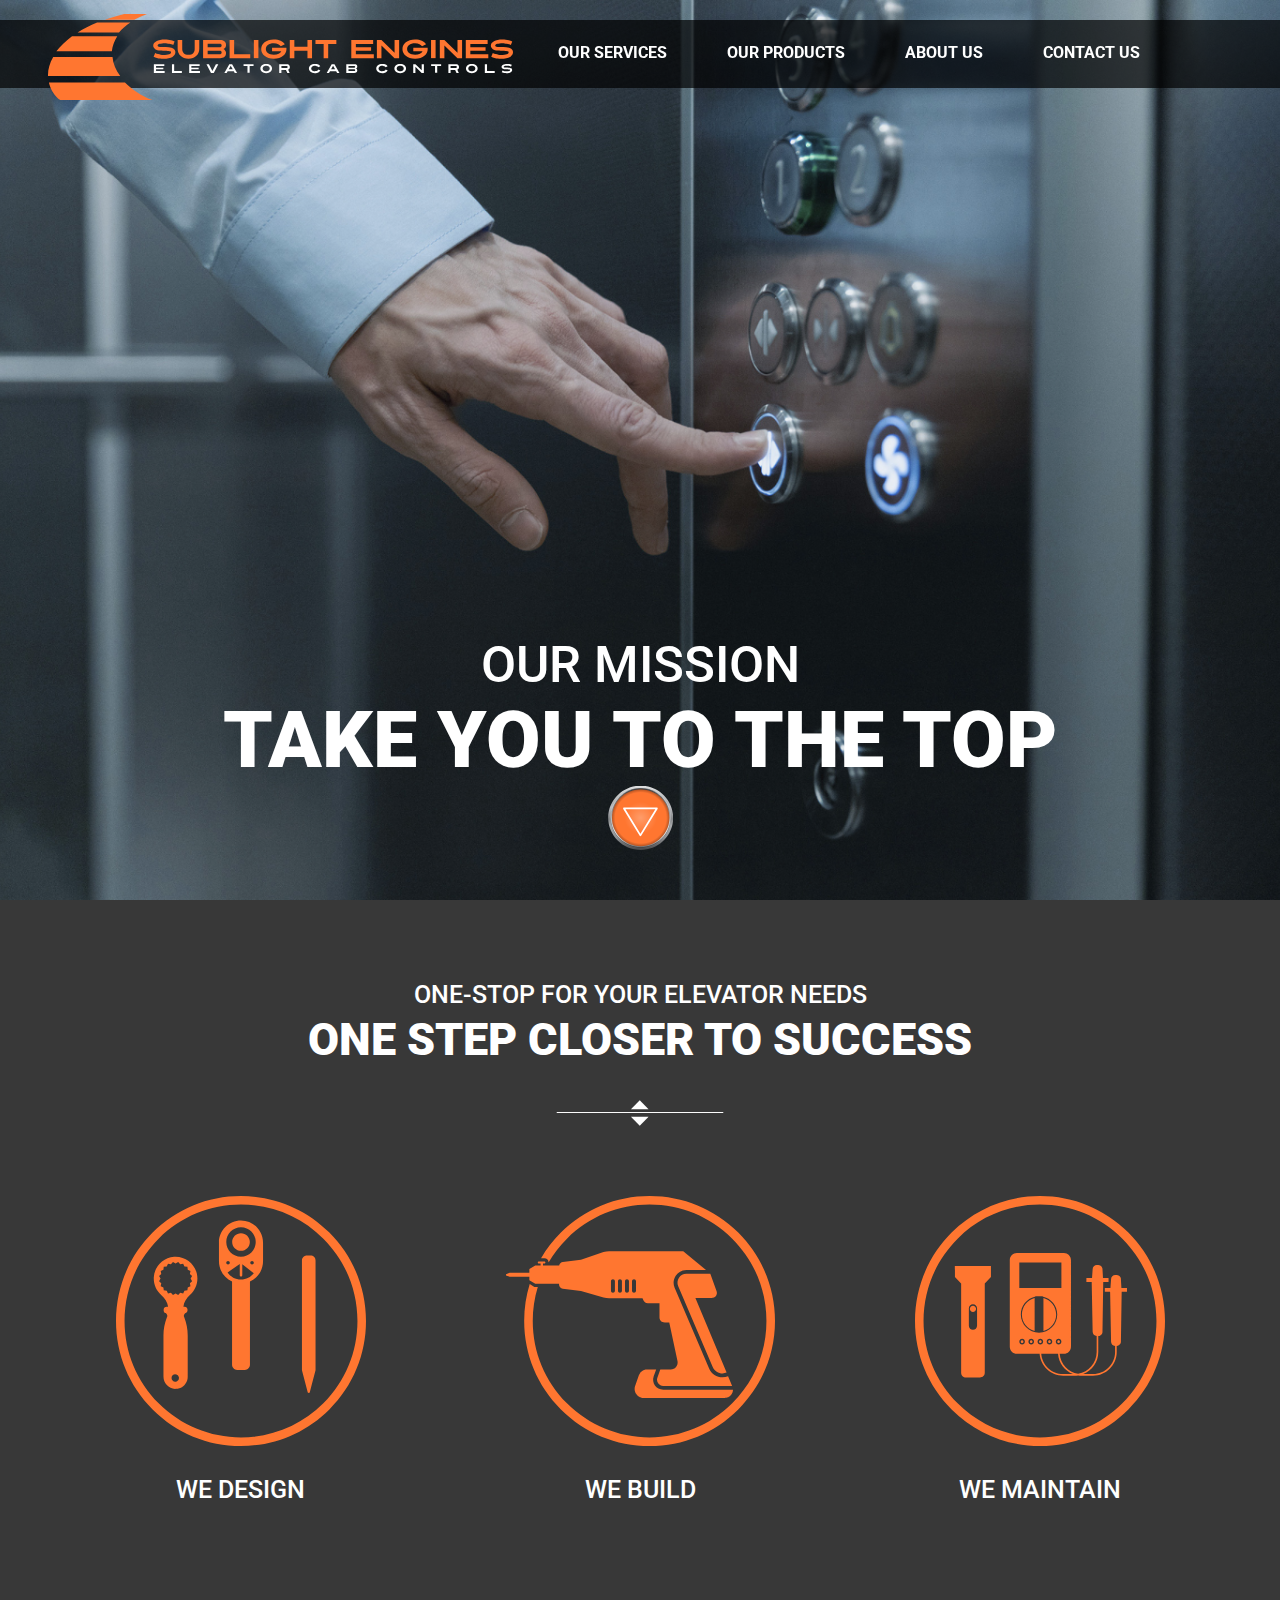
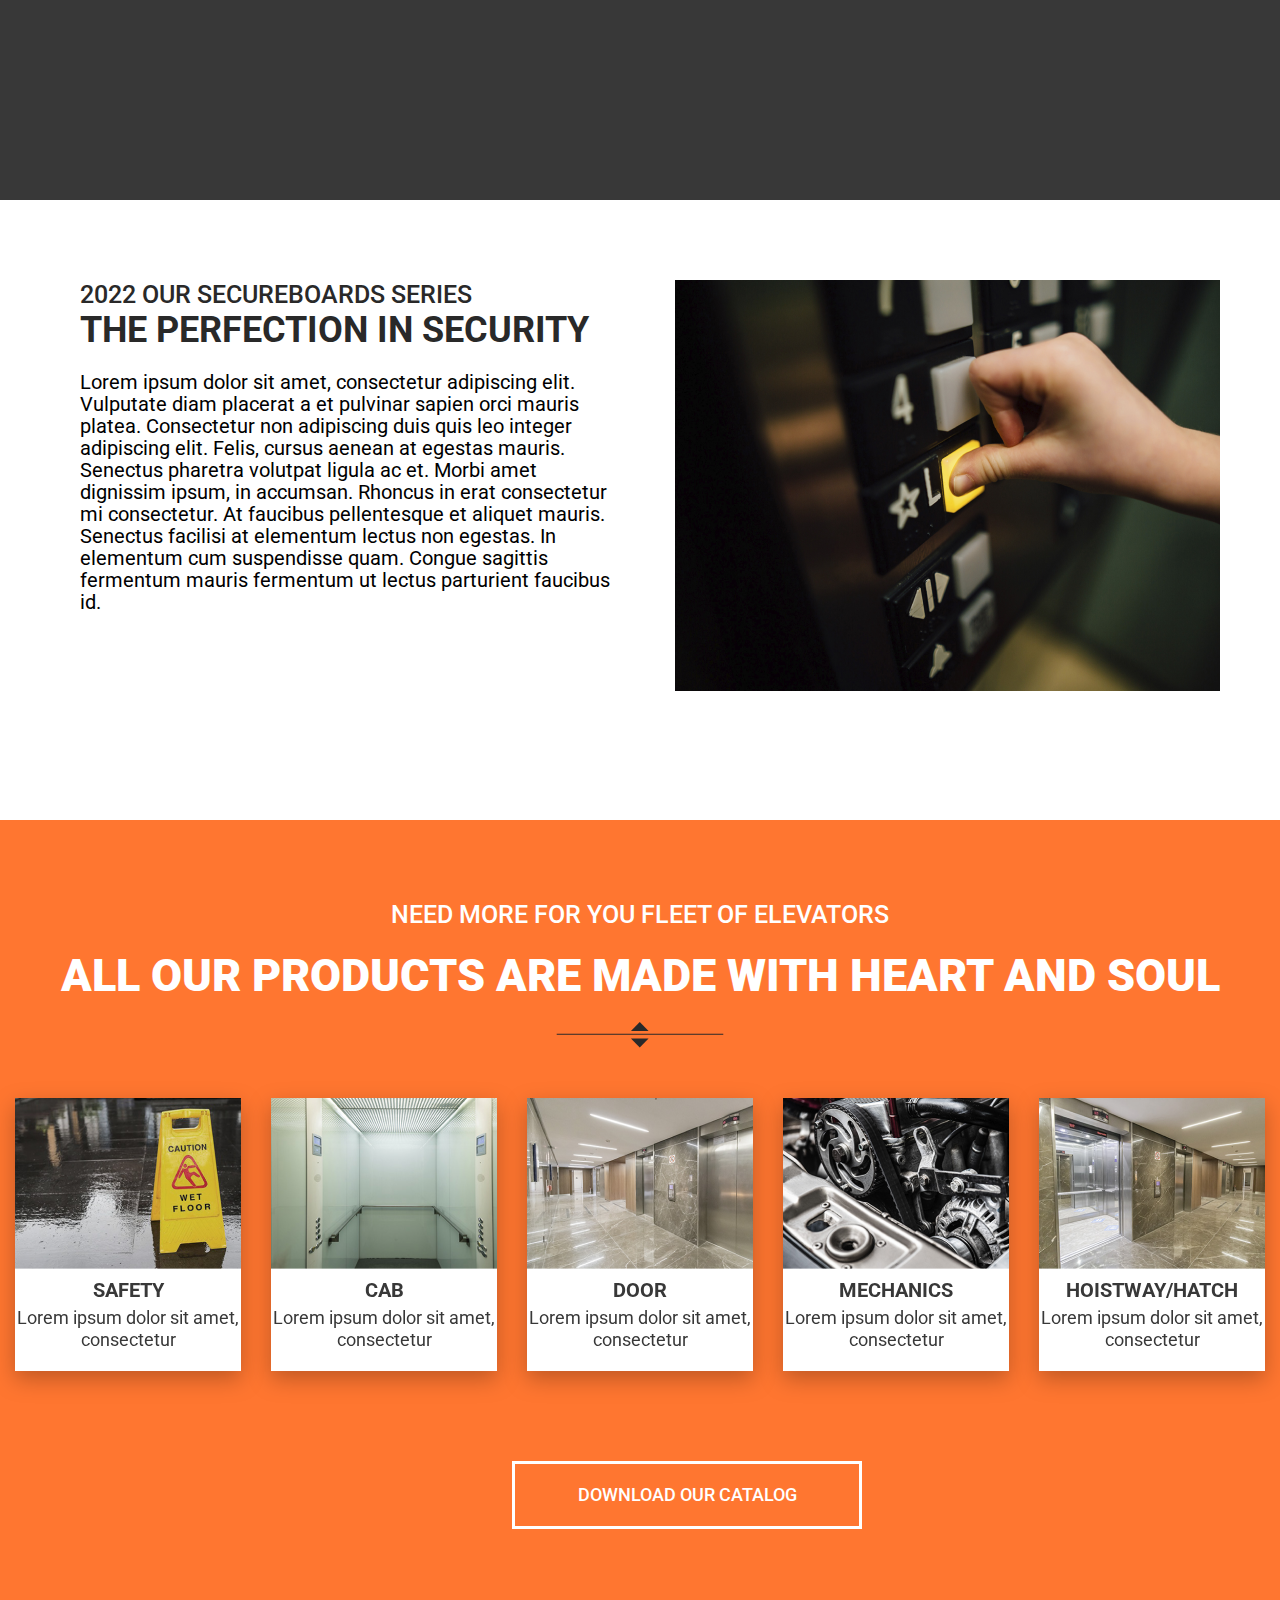
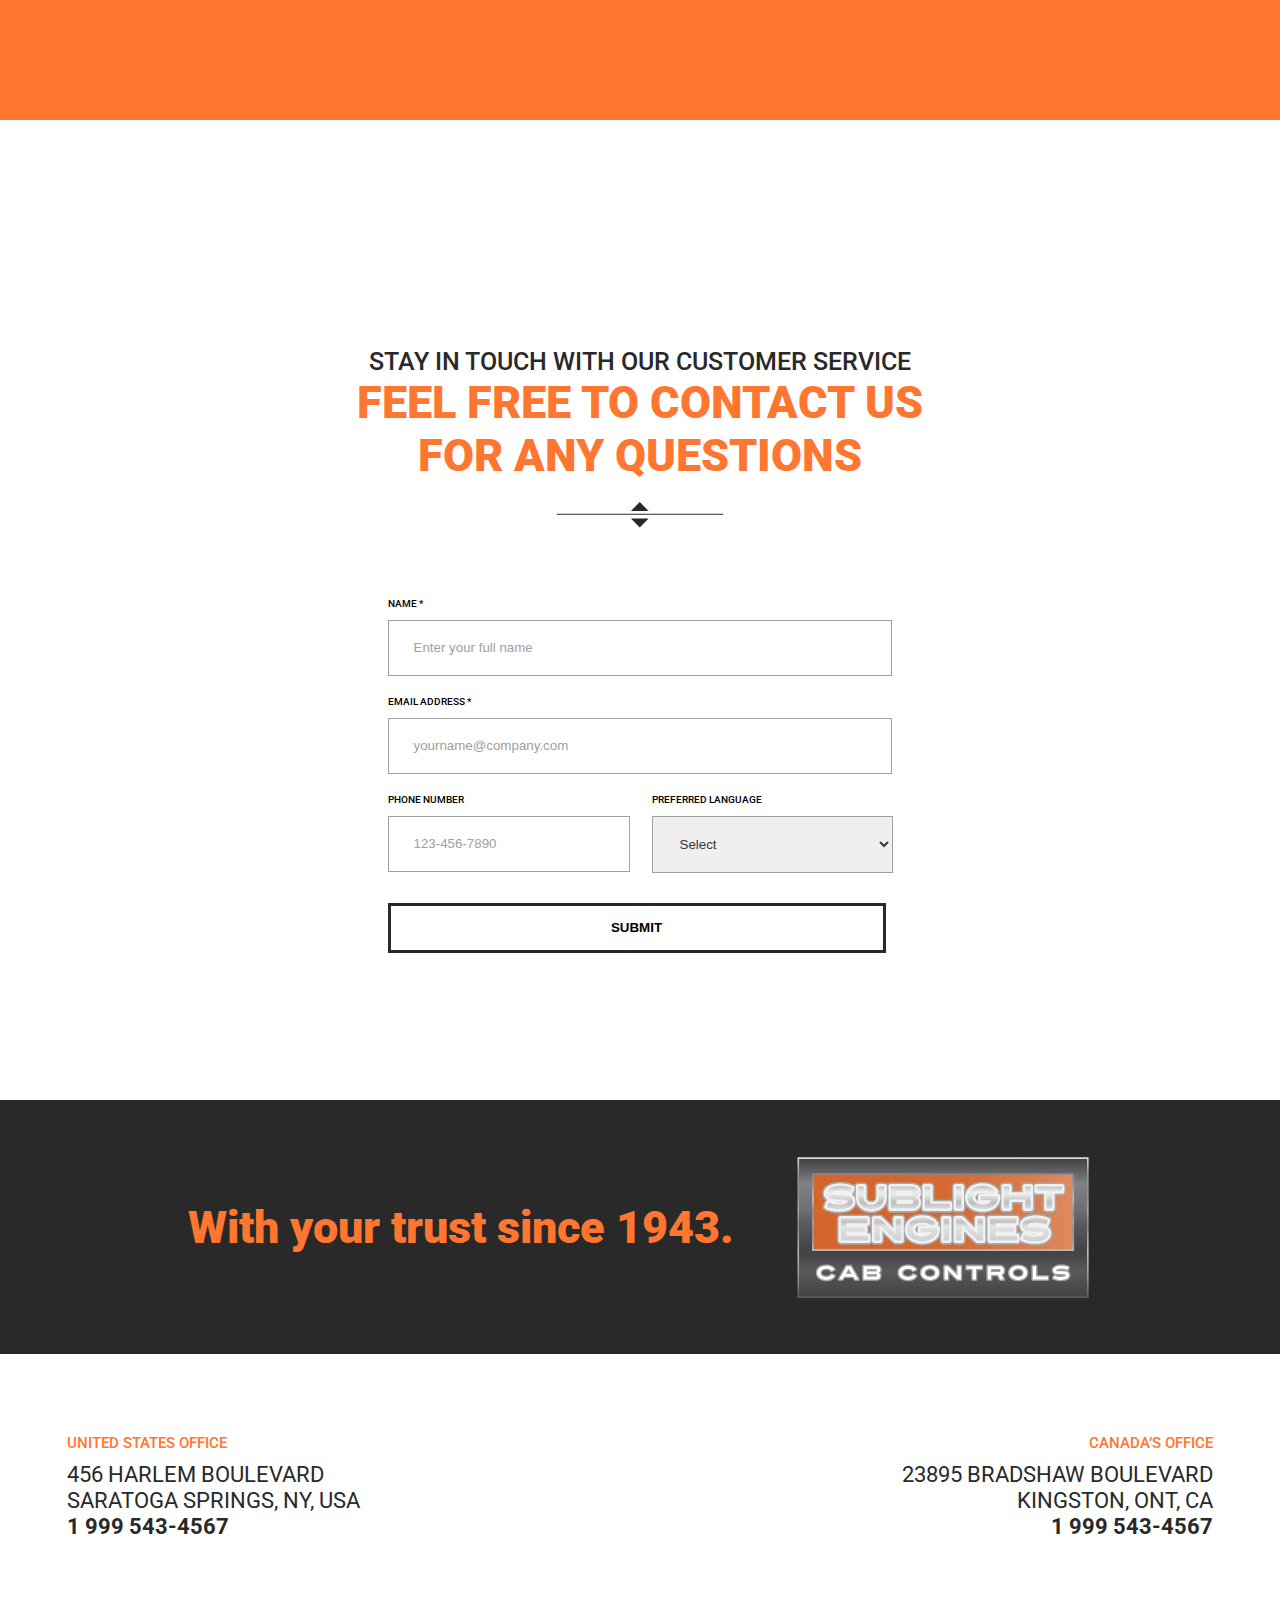
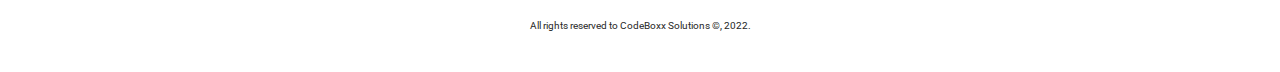
==== commit 75ef262a: "form padding" ====
--- a/index.html
+++ b/index.html
@@ -39,7 +39,7 @@
                     <ul class="navlinks">
                         <li><a class="fermer" href="#services">Our Services</a></li>
                         <li><a class="fermer" href="#products">Our Products</a></li>
-                        <li><a class="fermer" href="#aboutus">About Us</a></li>
+                        <li><a class="fermer" href="#about">About Us</a></li>
                         <li><a class="fermer" href="#contactus">Contact Us</a></li>
                     </ul>
                 </div>
@@ -77,7 +77,7 @@
         <!-- Services -->
 
         <!-- About Us -->
-        <section class="aboutus">
+        <section class="aboutus" id="about">
             <div class="sometext">
                 <h1 class="tinyTitle">2022 our secureboards series</h1>
                 <h2 class="bigTitle">The perfection in security</h2>
@@ -145,7 +145,7 @@
                 <div class="same">
                     <div class="diff">
                         <label id="phonelabel">Phone number</label>
-                        <input id="phone" type="tel" for="phonelabel" placeholder="0(000) 000-0000" pattern="[0-9]{3}-[0-9]{3}-[0-9]{4}">
+                        <input id="phone" type="tel" for="phonelabel" placeholder="123-456-7890" pattern="[0-9]{3}-[0-9]{3}-[0-9]{4}">
                     </div>
                     <div class="diff" id="move">
                         <label id="languagelabel">Preferred language</label>
--- a/css/main.css
+++ b/css/main.css
@@ -332,7 +332,7 @@
     display: flex;
     flex-direction: column;
 }
-input[type=text]::placeholder {
+input[type=text]::placeholder, input[type=email]::placeholder, input[type=tel]::placeholder {
     padding-left: 23px;
     color: #A0A0A0;
  }
@@ -510,15 +510,23 @@
     .nav div.main_list ul li a{
         padding-right: 2rem;
     }
-    
 }
 @media screen and (max-width: 857px) {
     /* BACKGROUND IMG */
+    .toTheTop {
+        padding: 0 10px;
+    }
     .p1 {
-        font-size: 41px;
+        font-size: 31px;
     }
     .p2 {
-        font-size: 69px;
+        font-size: 50px;
+        margin-bottom: 80px;
+    }
+    .elevator_button {
+        position: absolute;
+        margin-bottom: -30px;
+        z-index: 99;
     }
     /* BACKGROUND IMG */
     /* ======================================================================= */
@@ -550,6 +558,7 @@
         display: block;
         position: fixed;
         top: 117px;
+        z-index: 999;
     }
     .nav div.main_list ul {
         
@@ -586,6 +595,7 @@
     }
     .services {
         height: auto;
+        border-top: #a0a0a0c1 1px solid;
     }
     .p3 {
         font-size: 20px;
